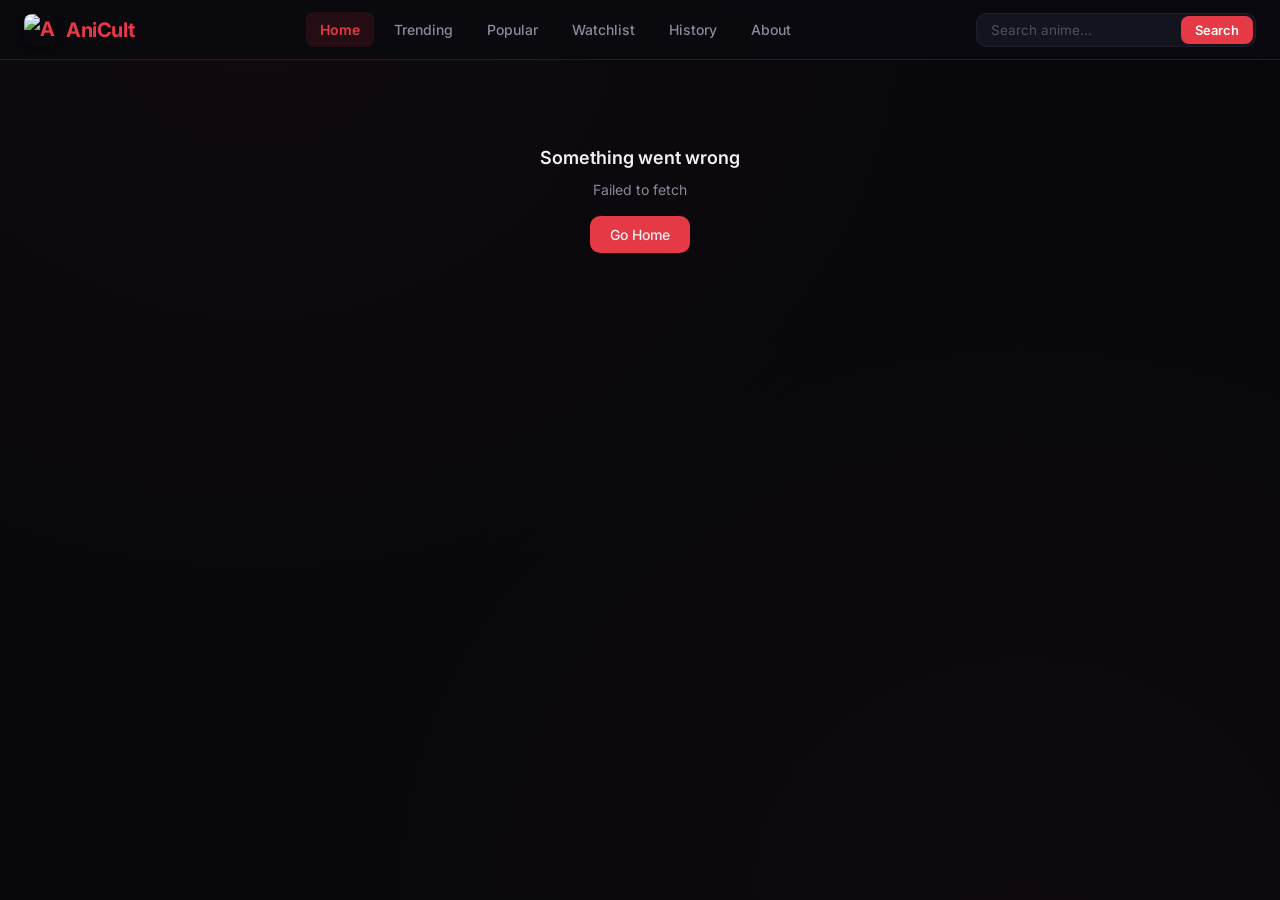
==== index.html @ 8a2ee9c6 "refactor: redesign navigation bar with improved layout, mobile responsiveness, and enhanced search U" ====
<!doctype html>
<html lang="en">
  <head>
    <meta charset="UTF-8" />
    <meta name="viewport" content="width=device-width, initial-scale=1.0" />

    <title>AniCult — Free Anime Streaming | Browse & Watch Online</title>
    <link rel="canonical" href="https://anicult.vercel.app/" />

    <meta
      name="description"
      content="Watch anime free in your browser. Browse trending anime from AniList, stream instantly via Megavid embed, and track your progress. No ads, no sign-up, no setup."
    />
    <meta
      name="keywords"
      content="anime, free anime streaming, watch anime online, anicult, anime website, anime tracker, anilist, stream anime free, no ads anime, anime episodes"
    />
    <meta name="robots" content="index, follow" />
    <meta name="author" content="AniCult" />
    <meta name="theme-color" content="#e63946" />

    <link rel="icon" type="image/png" href="/AniCult.png" />
    <link rel="apple-touch-icon" href="/AniCult.png" />

    <meta property="og:type" content="website" />
    <meta property="og:url" content="https://anicult.vercel.app/" />
    <meta property="og:title" content="AniCult | Free Anime Streaming" />
    <meta
      property="og:description"
      content="Browse and stream anime instantly with sub/dub support, autoplay, and watchlist tracking."
    />
    <meta property="og:site_name" content="AniCult" />
    <meta
      property="og:image"
      content="https://anicult.vercel.app/screenshot.png"
    />
    <meta property="og:image:width" content="1200" />
    <meta property="og:image:height" content="630" />
    <meta property="og:locale" content="en_US" />

    <meta name="twitter:card" content="summary_large_image" />
    <meta name="twitter:url" content="https://anicult.vercel.app/" />
    <meta name="twitter:title" content="AniCult | Free Anime Streaming" />
    <meta
      name="twitter:description"
      content="Watch anime free in your browser. Browse AniList, stream instantly, track progress. No ads, no sign-up."
    />
    <meta
      name="twitter:image"
      content="https://anicult.vercel.app/screenshot.png"
    />

    <link rel="preconnect" href="https://fonts.googleapis.com" />
    <link rel="preconnect" href="https://fonts.gstatic.com" crossorigin />
    <link
      href="https://fonts.googleapis.com/css2?family=Inter:wght@400;500;600;700&display=swap"
      rel="stylesheet"
    />
    <link rel="stylesheet" href="styles.css" />

    <script type="application/ld+json">
      {
        "@context": "https://schema.org",
        "@type": "WebSite",
        "name": "AniCult",
        "url": "https://anicult.vercel.app/",
        "description": "Watch anime free in your browser. Browse trending anime from AniList, stream instantly via embedded player.",
        "applicationCategory": "Entertainment",
        "operatingSystem": "All",
        "offers": {
          "@type": "Offer",
          "price": "0",
          "priceCurrency": "USD"
        }
      }
    </script>
  </head>
  <body>
    <nav class="nav">
      <div class="nav-container">
        <button
          class="nav-toggle"
          id="nav-toggle"
          aria-label="Toggle navigation"
          aria-expanded="false"
        >
          <span></span><span></span><span></span>
        </button>
        <a href="#/" class="nav-logo">
          <img src="/AniCult.png" alt="AniCult logo" class="nav-logo-img" />
          <span class="nav-logo-text">AniCult</span>
        </a>
        <div class="nav-links" id="nav-links">
          <a href="#/">Home</a>
          <a href="#/search?sort=TRENDING_DESC">Trending</a>
          <a href="#/search?sort=POPULARITY_DESC">Popular</a>
          <a href="#/watchlist">Watchlist</a>
          <a href="#/history">History</a>
          <a href="#/about">About</a>
        </div>
        <div class="nav-search-section">
          <button
            class="nav-search-toggle"
            id="nav-search-toggle"
            aria-label="Toggle search"
            aria-expanded="false"
          >
            <svg xmlns="http://www.w3.org/2000/svg" height="22px" viewBox="0 -960 960 960" width="22px" fill="currentColor">
              <path d="M784-120 532-372q-30 24-69 38t-83 14q-109 0-184.5-75.5T120-580q0-109 75.5-184.5T380-840q109 0 184.5 75.5T640-580q0 44-14 83t-38 69l252 252-56 56ZM380-400q75 0 127.5-52.5T560-580q0-75-52.5-127.5T380-760q-75 0-127.5 52.5T200-580q0 75 52.5 127.5T380-400Z"/>
            </svg>
          </button>
          <div class="nav-search-wrap" id="nav-search-wrap">
            <form class="nav-search" id="nav-search-form">
              <input
                type="text"
                placeholder="Search anime..."
                id="nav-search-input"
                autocomplete="off"
              />
              <button type="submit" id="nav-search-btn">Search</button>
            </form>
            <div class="search-suggestions" id="search-suggestions"></div>
          </div>
        </div>
      </div>
    </nav>

    <main class="main" id="app"></main>

    <script src="https://anixo.buzz/embed-sdk.js"></script>
    <script src="app.js"></script>
  </body>
</html>
---- styles.css ----
:root {
  --bg: #08080c;
  --bg-card: #12121a;
  --bg-hover: #1a1a26;
  --bg-input: #14141e;
  --text: #f0f0f5;
  --text-muted: #8a8a9a;
  --text-dim: #505060;
  --accent: #e63946;
  --accent-hover: #d32f3f;
  --border: #1e1e2a;
  --border-hover: #2a2a3a;
  --radius: 10px;
  --radius-lg: 16px;
  --font: "Inter", -apple-system, BlinkMacSystemFont, "Segoe UI", sans-serif;
  --max-width: 1280px;
  --nav-height: 60px;
  --shadow-lg: 0 8px 40px rgba(0, 0, 0, 0.5);
  --transition: 0.2s cubic-bezier(0.4, 0, 0.2, 1);
}

*,
*::before,
*::after {
  margin: 0;
  padding: 0;
  box-sizing: border-box;
}

html {
  font-size: 16px;
  -webkit-font-smoothing: antialiased;
  -moz-osx-font-smoothing: grayscale;
}

body {
  font-family: var(--font);
  background: var(--bg);
  color: var(--text);
  line-height: 1.5;
  min-height: 100vh;
  overflow-wrap: break-word;
  overflow-x: hidden;
  -webkit-font-smoothing: antialiased;
  -moz-osx-font-smoothing: grayscale;
  background-image:
    radial-gradient(
      ellipse at 20% 0%,
      rgba(230, 57, 70, 0.04) 0%,
      transparent 50%
    ),
    radial-gradient(
      ellipse at 80% 100%,
      rgba(230, 57, 70, 0.03) 0%,
      transparent 50%
    );
}

::selection {
  background: var(--accent);
  color: var(--text);
}

::-webkit-scrollbar {
  width: 6px;
  height: 6px;
}

::-webkit-scrollbar-track {
  background: transparent;
}

::-webkit-scrollbar-thumb {
  background: var(--border);
  border-radius: 3px;
}

::-webkit-scrollbar-thumb:hover {
  background: var(--text-dim);
}

a {
  color: inherit;
  text-decoration: none;
}

img {
  display: block;
  max-width: 100%;
}

button {
  font-family: inherit;
  cursor: pointer;
  border: none;
  background: none;
  color: inherit;
  font-size: inherit;
  -webkit-appearance: none;
  -moz-appearance: none;
  appearance: none;
  transition:
    background var(--transition),
    color var(--transition),
    border-color var(--transition),
    transform var(--transition),
    box-shadow var(--transition);
}

button:disabled {
  opacity: 0.5;
  cursor: not-allowed;
}

input,
select {
  font-family: inherit;
  font-size: inherit;
  color: inherit;
  background: var(--bg-input);
  border: 1px solid var(--border);
  border-radius: var(--radius);
  padding: 8px 12px;
  outline: none;
  -webkit-appearance: none;
  -moz-appearance: none;
  appearance: none;
  transition:
    border-color var(--transition),
    box-shadow var(--transition);
}

input::placeholder {
  color: var(--text-dim);
}

input:focus,
select:focus {
  border-color: var(--accent);
}

/* ==========================================================================
   NAVIGATION & HEADER
   ========================================================================== */

.nav {
  position: fixed;
  top: 0;
  left: 0;
  right: 0;
  height: var(--nav-height);
  background: rgba(10, 10, 15, 0.88);
  backdrop-filter: blur(20px);
  -webkit-backdrop-filter: blur(20px);
  border-bottom: 1px solid var(--border);
  z-index: 200;
}

.nav-container {
  max-width: var(--max-width);
  height: 100%;
  margin: 0 auto;
  padding: 0 24px;
  display: flex;
  align-items: center;
  justify-content: space-between;
  gap: 20px;
  position: relative;
}

/* Brand Logo */
.nav-logo {
  display: inline-flex;
  align-items: center;
  gap: 10px;
  text-decoration: none;
  font-size: 20px;
  font-weight: 700;
  letter-spacing: -0.4px;
  color: var(--accent);
  flex-shrink: 0;
  transition: opacity var(--transition), transform var(--transition);
}

.nav-logo:hover {
  opacity: 0.92;
  transform: translateY(-1px);
}

.nav-logo-img {
  width: 32px;
  height: 32px;
  border-radius: 8px;
  object-fit: cover;
  box-shadow: 0 2px 8px rgba(0, 0, 0, 0.3);
}

.nav-logo-text {
  font-weight: 700;
  color: var(--accent);
}

/* Desktop Navigation Links */
.nav-links {
  display: flex;
  align-items: center;
  gap: 6px;
}

.nav-links a {
  display: inline-flex;
  align-items: center;
  padding: 7px 14px;
  font-size: 14px;
  font-weight: 500;
  color: var(--text-muted);
  border-radius: 8px;
  text-decoration: none;
  transition:
    color var(--transition),
    background var(--transition),
    transform var(--transition);
}

.nav-links a:hover {
  color: var(--text);
  background: var(--bg-hover);
}

.nav-links a.active {
  color: var(--accent);
  background: rgba(230, 57, 70, 0.12);
  font-weight: 600;
}

/* Toggle Buttons (Hidden by default on desktop) */
.nav-toggle {
  display: none;
  flex-direction: column;
  justify-content: center;
  align-items: center;
  gap: 5px;
  width: 40px;
  height: 40px;
  padding: 8px;
  background: rgba(255, 255, 255, 0.04);
  border: 1px solid rgba(255, 255, 255, 0.08);
  cursor: pointer;
  border-radius: 10px;
  flex-shrink: 0;
  transition: background var(--transition), border-color var(--transition);
}

.nav-toggle:hover,
.nav-toggle.open {
  background: var(--bg-hover);
  border-color: rgba(255, 255, 255, 0.16);
}

.nav-toggle span {
  display: block;
  width: 18px;
  height: 2px;
  background: var(--text);
  border-radius: 2px;
  transition:
    transform 0.22s cubic-bezier(0.4, 0, 0.2, 1),
    opacity 0.18s ease;
}

.nav-toggle.open span:nth-child(1) {
  transform: translateY(7px) rotate(45deg);
}

.nav-toggle.open span:nth-child(2) {
  opacity: 0;
  transform: scaleX(0);
}

.nav-toggle.open span:nth-child(3) {
  transform: translateY(-7px) rotate(-45deg);
}

.nav-search-section {
  display: flex;
  align-items: center;
}

.nav-search-toggle {
  display: none;
  align-items: center;
  justify-content: center;
  width: 40px;
  height: 40px;
  padding: 8px;
  background: rgba(255, 255, 255, 0.04);
  border: 1px solid rgba(255, 255, 255, 0.08);
  cursor: pointer;
  border-radius: 10px;
  color: #e3e3e3;
  flex-shrink: 0;
  transition:
    background var(--transition),
    border-color var(--transition),
    color var(--transition);
}

.nav-search-toggle:hover,
.nav-search-toggle.open {
  background: var(--bg-hover);
  border-color: rgba(255, 255, 255, 0.16);
  color: var(--accent);
}

.nav-search-toggle svg {
  width: 22px;
  height: 22px;
  display: block;
  fill: currentColor;
}

/* Search Form (Desktop) */
.nav-search-wrap {
  position: relative;
  width: 280px;
  transition: width 0.25s ease;
}

.nav-search-wrap:focus-within {
  width: 320px;
}

.nav-search {
  display: flex;
  align-items: center;
  background: var(--bg-input);
  border: 1px solid var(--border);
  border-radius: var(--radius);
  padding: 2px;
  transition:
    border-color var(--transition),
    box-shadow var(--transition),
    background var(--transition);
}

.nav-search:focus-within {
  border-color: var(--accent);
  box-shadow: 0 0 0 3px rgba(230, 57, 70, 0.15);
}

.nav-search input {
  flex: 1;
  min-width: 0;
  border: none;
  background: transparent;
  padding: 6px 12px;
  font-size: 13.5px;
  color: var(--text);
  outline: none;
  box-shadow: none;
}

.nav-search input::placeholder {
  color: var(--text-dim);
}

.nav-search button {
  background: var(--accent);
  color: #fff;
  border: none;
  border-radius: calc(var(--radius) - 2px);
  padding: 6px 14px;
  font-size: 13px;
  font-weight: 600;
  cursor: pointer;
  flex-shrink: 0;
  transition: background var(--transition), transform var(--transition);
}

.nav-search button:hover {
  background: var(--accent-hover);
}

.nav-search button:active {
  transform: scale(0.97);
}

/* Search Suggestions */
.search-suggestions {
  display: none;
  position: absolute;
  top: calc(100% + 6px);
  right: 0;
  width: 340px;
  max-height: 420px;
  overflow-y: auto;
  background: rgba(16, 16, 24, 0.98);
  backdrop-filter: blur(20px);
  -webkit-backdrop-filter: blur(20px);
  border: 1px solid var(--border);
  border-radius: var(--radius-lg);
  z-index: 300;
  box-shadow: 0 16px 36px rgba(0, 0, 0, 0.55);
}

.search-suggestions.open {
  display: block;
}

.search-suggestion {
  display: flex;
  align-items: center;
  gap: 12px;
  padding: 9px 12px;
  cursor: pointer;
  transition: background var(--transition);
  text-decoration: none;
  color: var(--text);
  border-bottom: 1px solid rgba(255, 255, 255, 0.04);
}

.search-suggestion:last-child {
  border-bottom: none;
}

.search-suggestion:hover,
.search-suggestion.active {
  background: var(--bg-hover);
}

.search-suggestion img {
  width: 38px;
  height: 52px;
  object-fit: cover;
  border-radius: 5px;
  flex-shrink: 0;
  background: var(--bg-card);
}

.search-suggestion-info {
  overflow: hidden;
  flex: 1;
}

.search-suggestion-title {
  font-size: 13.5px;
  font-weight: 500;
  white-space: nowrap;
  overflow: hidden;
  text-overflow: ellipsis;
  color: var(--text);
}

.search-suggestion-meta {
  font-size: 11.5px;
  color: var(--text-muted);
  margin-top: 2px;
}

.search-suggestions-empty {
  padding: 16px;
  text-align: center;
  color: var(--text-muted);
  font-size: 13.5px;
}

/* Animations */
@keyframes navSlideDown {
  from {
    opacity: 0;
    transform: translateY(-8px);
  }
  to {
    opacity: 1;
    transform: translateY(0);
  }
}

/* ==========================================================================
   MOBILE & RESPONSIVE NAVBAR (max-width: 860px)
   ========================================================================== */

@media (max-width: 860px) {
  .nav-container {
    padding: 0 14px;
    display: flex;
    align-items: center;
    justify-content: space-between;
    position: relative;
  }

  /* Left: Hamburger */
  .nav-toggle {
    display: flex;
    order: 1;
  }

  /* Center: AniCult Brand */
  .nav-logo {
    order: 2;
    position: absolute;
    left: 50%;
    transform: translateX(-50%);
    margin: 0;
    gap: 8px;
  }

  .nav-logo-img {
    width: 28px;
    height: 28px;
  }

  .nav-logo-text {
    font-size: 18px;
  }

  /* Right: Search Toggle */
  .nav-search-section {
    order: 3;
  }

  .nav-search-toggle {
    display: flex;
  }

  /* Mobile Nav Links Dropdown */
  .nav-links {
    display: none;
    position: fixed;
    top: var(--nav-height);
    left: 0;
    right: 0;
    background: rgba(10, 10, 16, 0.98);
    backdrop-filter: blur(24px);
    -webkit-backdrop-filter: blur(24px);
    border-bottom: 1px solid var(--border);
    flex-direction: column;
    padding: 10px 14px 16px;
    gap: 4px;
    z-index: 190;
    box-shadow: 0 20px 40px rgba(0, 0, 0, 0.6);
  }

  .nav-links.open {
    display: flex;
    animation: navSlideDown 0.2s cubic-bezier(0.16, 1, 0.3, 1);
  }

  .nav-links a {
    padding: 12px 16px;
    font-size: 14.5px;
    width: 100%;
    border-radius: 8px;
    border-left: 3px solid transparent;
  }

  .nav-links a:hover {
    background: var(--bg-hover);
    color: var(--text);
  }

  .nav-links a.active {
    border-left-color: var(--accent);
    background: rgba(230, 57, 70, 0.12);
    color: var(--accent);
  }

  /* Mobile Search Bar Dropdown */
  .nav-search-wrap {
    display: none;
    position: fixed;
    top: var(--nav-height);
    left: 0;
    right: 0;
    width: 100% !important;
    margin: 0;
    padding: 12px 14px;
    background: rgba(10, 10, 16, 0.98);
    backdrop-filter: blur(24px);
    -webkit-backdrop-filter: blur(24px);
    border-bottom: 1px solid var(--border);
    box-shadow: 0 20px 40px rgba(0, 0, 0, 0.6);
    z-index: 185;
  }

  .nav-search-wrap.open {
    display: block;
    animation: navSlideDown 0.2s cubic-bezier(0.16, 1, 0.3, 1);
  }

  .nav-search {
    width: 100%;
    display: flex;
    background: rgba(255, 255, 255, 0.06);
    border: 1px solid rgba(255, 255, 255, 0.12);
    border-radius: var(--radius);
    padding: 3px;
  }

  .nav-search input {
    flex: 1;
    width: 100%;
    padding: 8px 12px;
    font-size: 14.5px;
  }

  .nav-search button {
    padding: 8px 16px;
    font-size: 14px;
  }

  /* Mobile Search Suggestions Dropdown */
  .search-suggestions {
    position: absolute;
    top: calc(100% + 2px);
    left: 14px;
    right: 14px;
    width: auto;
    max-height: calc(70vh - var(--nav-height));
    border-radius: var(--radius);
    box-shadow: 0 20px 40px rgba(0, 0, 0, 0.75);
  }
}

.main {
  max-width: var(--max-width);
  margin: 0 auto;
  padding: calc(var(--nav-height) + 24px) 24px 48px;
}

.section {
  margin-bottom: 40px;
  content-visibility: auto;
  contain-intrinsic-size: auto 520px;
}

.section-header {
  display: flex;
  align-items: center;
  justify-content: space-between;
  margin-bottom: 16px;
}

.section-title {
  font-size: 18px;
  font-weight: 600;
}

.section-link {
  font-size: 13px;
  color: var(--accent);
  font-weight: 500;
}

.section-link:hover {
  color: var(--accent-hover);
}

.grid {
  display: grid;
  grid-template-columns: repeat(auto-fill, minmax(160px, 1fr));
  gap: 16px;
}

.grid-wide {
  grid-template-columns: repeat(auto-fill, minmax(180px, 1fr));
}

.card {
  display: block;
  border-radius: var(--radius-lg);
  overflow: hidden;
  background: var(--bg-card);
  border: 1px solid var(--border);
  transition:
    transform var(--transition),
    border-color var(--transition),
    box-shadow var(--transition);
  text-decoration: none;
}

.card:hover {
  background: var(--bg-hover);
  border-color: var(--border-hover);
  transform: translateY(-4px);
  box-shadow: 0 12px 32px rgba(0, 0, 0, 0.4);
}

.card:active {
  transform: translateY(-2px);
}

.card-image {
  position: relative;
  aspect-ratio: 3 / 4;
  overflow: hidden;
  background: var(--bg-hover);
}

.card-image img {
  width: 100%;
  height: 100%;
  object-fit: cover;
  transition: transform 0.4s cubic-bezier(0.4, 0, 0.2, 1);
}

.card:hover .card-image img {
  transform: scale(1.08);
}

.card-score {
  position: absolute;
  top: 8px;
  left: 8px;
  background: rgba(8, 8, 12, 0.8);
  backdrop-filter: blur(8px);
  color: var(--accent);
  font-size: 12px;
  font-weight: 600;
  padding: 3px 8px;
  border-radius: 6px;
}

.card-format {
  position: absolute;
  top: 8px;
  right: 8px;
  background: var(--accent);
  color: var(--text);
  font-size: 10px;
  font-weight: 600;
  padding: 3px 8px;
  border-radius: 6px;
  text-transform: uppercase;
}

.card-ep {
  position: absolute;
  bottom: 8px;
  left: 8px;
  background: rgba(8, 8, 12, 0.8);
  backdrop-filter: blur(8px);
  color: var(--text-muted);
  font-size: 11px;
  font-weight: 500;
  padding: 3px 8px;
  border-radius: 6px;
}

.card-dub {
  position: absolute;
  bottom: 8px;
  right: 8px;
  background: var(--accent);
  color: var(--text);
  font-size: 10px;
  font-weight: 700;
  padding: 3px 6px;
  border-radius: 6px;
  letter-spacing: 0.5px;
}

.card-body {
  padding: 12px;
}

.card-title {
  font-size: 13px;
  font-weight: 500;
  line-height: 1.4;
  display: -webkit-box;
  -webkit-line-clamp: 2;
  -webkit-box-orient: vertical;
  overflow: hidden;
}

.episodes-title {
  font-size: 16px;
  font-weight: 600;
}

.episodes-grid {
  display: grid;
  grid-template-columns: repeat(auto-fill, minmax(64px, 1fr));
  gap: 6px;
}

.ep-btn {
  display: flex;
  align-items: center;
  justify-content: center;
  padding: 8px;
  font-size: 13px;
  font-weight: 500;
  border-radius: var(--radius);
  background: var(--bg-card);
  border: 1px solid var(--border);
  color: var(--text-muted);
  cursor: pointer;
  transition:
    background var(--transition),
    color var(--transition),
    border-color var(--transition),
    transform var(--transition);
}

.ep-btn:hover {
  background: var(--bg-hover);
  color: var(--text);
  border-color: var(--accent);
  transform: translateY(-1px);
}

.ep-btn:focus-visible {
  outline: 2px solid var(--accent);
  outline-offset: 2px;
}

.ep-btn-watched {
  color: var(--accent);
  border-color: var(--accent);
}

.ep-btn-current {
  background: var(--accent);
  color: var(--text);
  border-color: var(--accent);
}

.btn {
  display: inline-flex;
  align-items: center;
  justify-content: center;
  gap: 6px;
  padding: 8px 20px;
  font-size: 14px;
  font-weight: 500;
  border-radius: var(--radius);
  cursor: pointer;
  transition:
    background var(--transition),
    color var(--transition),
    border-color var(--transition),
    transform var(--transition);
  text-decoration: none;
}

.btn:focus-visible {
  outline: 2px solid var(--accent);
  outline-offset: 2px;
}

.btn-primary {
  background: var(--accent);
  color: var(--text);
}

.btn-primary:hover {
  background: var(--accent-hover);
  transform: translateY(-1px);
}

.btn-primary:active {
  transform: translateY(0);
}

.btn-outline {
  border: 1px solid var(--border);
  color: var(--text-muted);
  background: transparent;
}

.btn-outline:hover {
  border-color: var(--text-muted);
  color: var(--text);
  background: var(--bg-hover);
}

.btn-danger {
  background: transparent;
  border: 1px solid var(--accent);
  color: var(--accent);
}

.btn-danger:hover {
  background: var(--accent);
  color: var(--text);
}

.btn-sm {
  padding: 5px 12px;
  font-size: 12px;
  border-radius: 6px;
}

.player-container {
  max-width: 900px;
  margin: 0 auto;
}

.player-wrapper {
  position: relative;
  width: 100%;
  aspect-ratio: 16 / 9;
  background: #000;
  border-radius: var(--radius-lg);
  overflow: hidden;
  margin-bottom: 16px;
  border: 1px solid var(--border);
  box-shadow: var(--shadow-lg);
}

.player-wrapper iframe {
  width: 100%;
  height: 100%;
  border: none;
}

.watch-countdown {
  display: flex;
  align-items: center;
  justify-content: center;
  gap: 10px;
  flex-wrap: wrap;
  padding: 12px 18px;
  margin-bottom: 16px;
  background: rgba(96, 165, 250, 0.06);
  border: 1px solid rgba(96, 165, 250, 0.2);
  border-radius: var(--radius);
  text-align: center;
}

.watch-countdown-label {
  display: flex;
  align-items: center;
  gap: 6px;
  font-size: 13px;
  font-weight: 600;
  color: #60a5fa;
}

.watch-countdown-timer {
  font-size: 14px;
  font-weight: 700;
  color: var(--text);
  font-variant-numeric: tabular-nums;
}

.player-wrapper .loading {
  display: flex;
  flex-direction: column;
  align-items: center;
  justify-content: center;
  width: 100%;
  height: 100%;
}

.player-info {
  display: flex;
  align-items: center;
  justify-content: space-between;
  margin-bottom: 24px;
  gap: 16px;
}

.player-info > div:first-child {
  min-width: 0;
}

.player-title {
  display: block;
  font-size: 18px;
  font-weight: 600;
  line-height: 1.3;
  overflow-wrap: break-word;
  overflow-wrap: anywhere;
}

.player-episode {
  font-size: 14px;
  color: var(--text-muted);
}

.player-nav {
  display: flex;
  gap: 8px;
  flex-shrink: 0;
}

.player-source-list {
  display: flex;
  gap: 8px;
  flex-wrap: wrap;
  margin-bottom: 16px;
}

.player-source-btn {
  padding: 6px 14px;
  font-size: 13px;
  border-radius: var(--radius);
  background: var(--bg-card);
  border: 1px solid var(--border);
  color: var(--text-muted);
  transition:
    background var(--transition),
    color var(--transition),
    border-color var(--transition);
}

.player-source-btn:hover {
  border-color: var(--accent);
  color: var(--text);
}

.player-source-btn-active {
  border-color: var(--accent);
  color: var(--accent);
  background: rgba(230, 57, 70, 0.08);
}

.empty {
  text-align: center;
  padding: 60px 20px;
  color: var(--text-muted);
}

.empty-title {
  font-size: 18px;
  font-weight: 600;
  color: var(--text);
  margin-bottom: 8px;
}

.empty-text {
  font-size: 14px;
  margin-bottom: 16px;
}

.pagination {
  display: flex;
  justify-content: center;
  gap: 8px;
  margin-top: 24px;
}

.page-btn {
  padding: 6px 14px;
  font-size: 13px;
  border-radius: var(--radius);
  background: var(--bg-card);
  border: 1px solid var(--border);
  color: var(--text-muted);
  cursor: pointer;
  transition:
    background var(--transition),
    color var(--transition),
    border-color var(--transition);
}

.page-btn:hover {
  border-color: var(--accent);
  color: var(--text);
  background: var(--bg-hover);
}

.page-btn:focus-visible {
  outline: 2px solid var(--accent);
  outline-offset: 2px;
}

.page-btn-active {
  background: var(--accent);
  color: var(--text);
  border-color: var(--accent);
}

.filters {
  display: flex;
  gap: 12px;
  margin-bottom: 20px;
  flex-wrap: wrap;
  align-items: center;
}

.history-item {
  display: flex;
  align-items: center;
  gap: 12px;
  padding: 12px;
  background: var(--bg-card);
  border: 1px solid var(--border);
  border-radius: var(--radius-lg);
  margin-bottom: 8px;
  transition:
    background var(--transition),
    border-color var(--transition);
}

.history-item:hover {
  background: var(--bg-hover);
  border-color: var(--border-hover);
}

.history-thumb {
  width: 60px;
  aspect-ratio: 3 / 4;
  border-radius: 8px;
  overflow: hidden;
  flex-shrink: 0;
  background: var(--bg-hover);
}

.history-thumb img {
  width: 100%;
  height: 100%;
  object-fit: cover;
}

.history-info {
  flex: 1;
  min-width: 0;
}

.history-title {
  font-size: 14px;
  font-weight: 500;
  line-height: 1.4;
  overflow-wrap: break-word;
  overflow-wrap: anywhere;
}

.history-ep {
  font-size: 13px;
  color: var(--text-muted);
}

.history-time {
  font-size: 12px;
  color: var(--text-dim);
}

.history-actions {
  flex-shrink: 0;
}

.continue-card {
  display: flex;
  align-items: center;
  gap: 16px;
  padding: 16px;
  background: var(--bg-card);
  border: 1px solid var(--accent);
  border-radius: var(--radius);
  margin-bottom: 32px;
}

.about {
  max-width: 720px;
  margin: 0 auto;
}

.about-text {
  color: var(--text-muted);
  line-height: 1.7;
  margin-bottom: 8px;
}

.about-subtitle {
  font-size: 16px;
  font-weight: 600;
  margin-top: 28px;
  margin-bottom: 12px;
}

.about-list {
  list-style: none;
  display: flex;
  flex-direction: column;
  gap: 8px;
  color: var(--text-muted);
  font-size: 14px;
}

.about-list li {
  display: flex;
  align-items: center;
  gap: 10px;
}

.about-list li::before {
  content: "";
  width: 6px;
  height: 6px;
  border-radius: 50%;
  background: var(--accent);
  flex-shrink: 0;
}

.about-connect {
  display: grid;
  gap: 14px;
  margin-top: 24px;
}

.about-discord {
  background: var(--bg-card);
  border: 1px solid var(--border);
  border-radius: var(--radius-lg);
  overflow: hidden;
  position: relative;
  min-width: 0;
}

.about-discord-banner {
  width: 100%;
  height: 120px;
  object-fit: cover;
  display: block;
}

.about-discord-icon {
  position: absolute;
  top: 88px;
  left: 50%;
  transform: translateX(-50%);
  width: 64px;
  height: 64px;
  border-radius: 50%;
  border: 4px solid var(--bg-card);
  background: var(--bg-card);
}

.about-discord-body {
  padding: 44px 24px 24px;
  text-align: center;
}

.about-discord-name {
  font-size: 20px;
  font-weight: 700;
  margin-bottom: 2px;
}

.about-dev-header {
  text-align: center;
  margin-bottom: 12px;
}

.about-dev-badge {
  display: inline-flex;
  align-items: center;
  font-size: 12px;
  font-weight: 600;
  padding: 4px 14px;
  border-radius: 999px;
  background: rgba(230, 57, 70, 0.12);
  color: var(--accent);
  border: 1px solid rgba(230, 57, 70, 0.25);
  letter-spacing: 0.3px;
}

.about-discord-meta {
  display: flex;
  align-items: center;
  justify-content: center;
  gap: 8px;
  font-size: 13px;
  color: var(--text-muted);
  margin-bottom: 12px;
}

.about-sep {
  opacity: 0.5;
}

.about-online {
  display: inline-flex;
  align-items: center;
  gap: 6px;
}

.presence-dot {
  width: 8px;
  height: 8px;
  border-radius: 50%;
  background: #4ade80;
  flex-shrink: 0;
}

.about-discord-desc {
  font-size: 14px;
  color: var(--text-muted);
  line-height: 1.7;
  margin-bottom: 16px;
}

.about-discord .btn {
  display: flex;
  width: fit-content;
  margin: 0 auto;
  align-items: center;
  gap: 8px;
  padding: 6px 14px;
  font-size: 13px;
}

.about-discord .btn:hover,
.about-discord .btn:active {
  background: var(--accent);
  box-shadow: none;
  transform: none;
}

.about-card-col {
  display: flex;
  flex-direction: column;
  gap: 12px;
  min-width: 0;
}

.about-row {
  flex: 1;
  min-height: 104px;
  display: flex;
  flex-direction: column;
  align-items: center;
  justify-content: center;
  gap: 6px;
  padding: 14px;
  background: var(--bg-card);
  border: 1px solid var(--border);
  border-radius: var(--radius);
  color: var(--text);
  text-decoration: none;
  text-align: center;
  min-width: 0;
}

.about-row svg,
.about-row img {
  flex-shrink: 0;
}

.about-row img {
  width: 28px;
  height: 28px;
  border-radius: 6px;
  object-fit: cover;
}

.about-social-logo {
  filter: brightness(0) invert(1);
}

.about-card-text {
  min-width: 0;
}

.about-link-title {
  display: block;
  font-size: 14px;
  font-weight: 600;
  color: var(--text);
}

.about-link-text {
  display: block;
  font-size: 12px;
  color: var(--text-muted);
  margin-top: 2px;
}

.about-more {
  display: flex;
  flex-direction: column;
  align-items: center;
  gap: 12px;
  margin-top: 28px;
  text-align: center;
  grid-column: 1 / -1;
}

.about-platform {
  display: flex;
  flex-direction: column;
  align-items: center;
  gap: 14px;
  width: 50%;
  min-width: 280px;
  padding: 32px 28px;
  background: var(--bg-card);
  border: 1px solid var(--border);
  border-radius: var(--radius-lg);
  color: var(--text);
  text-decoration: none;
  text-align: center;
}

.about-platform-logo {
  width: 60px;
  height: 60px;
  border-radius: 14px;
  object-fit: cover;
  flex-shrink: 0;
}

.about-platform-body {
  display: flex;
  flex-direction: column;
  align-items: center;
  gap: 8px;
  min-width: 0;
}

.about-platform-desc {
  font-size: 13px;
  color: var(--text-muted);
  line-height: 1.7;
  max-width: 340px;
}

.about-platform-cta {
  font-size: 13px;
  font-weight: 500;
  margin-top: 6px;
}

.about-platform-cta:hover,
.about-platform-cta:active {
  background: var(--accent);
  box-shadow: none;
  transform: none;
}

.continue-label {
  font-size: 12px;
  text-transform: uppercase;
  letter-spacing: 0.5px;
  color: var(--accent);
  margin-bottom: 4px;
}

.scroll-row {
  display: flex;
  gap: 16px;
  overflow-x: auto;
  padding-bottom: 8px;
  scrollbar-width: thin;
  scrollbar-color: var(--border) transparent;
}

.scroll-row::-webkit-scrollbar {
  height: 4px;
}

.scroll-row::-webkit-scrollbar-track {
  background: transparent;
}

.scroll-row::-webkit-scrollbar-thumb {
  background: var(--border);
  border-radius: 2px;
}

.scroll-row .card {
  min-width: 160px;
  max-width: 160px;
  flex-shrink: 0;
}

.embed-error {
  padding: 10px 14px;
  background: rgba(230, 57, 70, 0.08);
  border: 1px solid rgba(230, 57, 70, 0.2);
  border-radius: var(--radius);
  color: var(--accent);
  font-size: 13px;
  margin-bottom: 12px;
}

.next-ep-banner {
  display: flex;
  align-items: center;
  justify-content: space-between;
  gap: 16px;
  flex-wrap: wrap;
  padding: 14px 18px;
  background: rgba(96, 165, 250, 0.06);
  border: 1px solid rgba(96, 165, 250, 0.2);
  border-radius: var(--radius);
  margin-bottom: 14px;
}

.next-ep-info {
  flex: 1;
  min-width: 0;
}

.next-ep-label {
  display: flex;
  align-items: center;
  gap: 5px;
  font-size: 11px;
  text-transform: uppercase;
  letter-spacing: 0.6px;
  color: #60a5fa;
  font-weight: 600;
  margin-bottom: 2px;
}

.next-ep-title {
  font-size: 14px;
  color: var(--text);
}

.next-ep-title strong {
  color: #60a5fa;
}

.next-ep-date {
  font-size: 13px;
  color: var(--text-muted);
  white-space: nowrap;
  flex-shrink: 0;
}

.player-unavailable {
  display: flex;
  flex-direction: column;
  align-items: center;
  justify-content: center;
  text-align: center;
  width: 100%;
  height: 100%;
  padding: 32px 24px;
  background: var(--bg);
}

.unavailable-icon {
  color: var(--text-dim);
  margin-bottom: 16px;
  opacity: 0.8;
}

.unavailable-title {
  font-size: 18px;
  font-weight: 600;
  margin-bottom: 8px;
}

.unavailable-countdown {
  font-size: 22px;
  font-weight: 700;
  color: #60a5fa;
  margin-bottom: 8px;
  font-variant-numeric: tabular-nums;
}

.unavailable-text {
  font-size: 13px;
  color: var(--text-muted);
  max-width: 420px;
  line-height: 1.6;
}

.player-lang-toggle {
  display: flex;
  gap: 4px;
  margin-bottom: 12px;
  background: var(--bg-card);
  border: 1px solid var(--border);
  border-radius: var(--radius);
  padding: 3px;
  width: fit-content;
}

.lang-btn {
  padding: 6px 16px;
  font-size: 13px;
  font-weight: 500;
  border-radius: 4px;
  background: transparent;
  color: var(--text-muted);
  border: none;
  cursor: pointer;
  transition:
    background 0.15s ease,
    color 0.15s ease;
}

.lang-btn:hover {
  color: var(--text);
}

.lang-btn-active {
  background: var(--accent);
  color: var(--text);
}

.player-provider-toggle {
  display: flex;
  gap: 4px;
  margin-bottom: 12px;
  background: var(--bg-card);
  border: 1px solid var(--border);
  border-radius: var(--radius);
  padding: 3px;
  width: fit-content;
}

.provider-btn {
  padding: 6px 16px;
  font-size: 13px;
  font-weight: 500;
  border-radius: 4px;
  background: transparent;
  color: var(--text-muted);
  border: none;
  cursor: pointer;
  transition:
    background 0.15s ease,
    color 0.15s ease;
}

.provider-btn:hover {
  color: var(--text);
}

.provider-btn-active {
  background: var(--accent);
  color: var(--text);
}

.player-url-input {
  display: flex;
  gap: 8px;
  margin-top: 16px;
}

.player-url-input input {
  flex: 1;
  font-size: 13px;
}

.loading-spinner {
  width: 32px;
  height: 32px;
  border: 3px solid var(--border);
  border-top-color: var(--accent);
  border-radius: 50%;
  animation: spin 0.8s linear infinite;
  margin: 0 auto 12px;
}

@keyframes spin {
  to {
    transform: rotate(360deg);
  }
}

.watchlist-progress {
  font-size: 11px;
  color: var(--text-dim);
  margin-top: 4px;
}

.wl-remove-btn {
  position: absolute;
  top: 8px;
  right: 8px;
  background: rgba(8, 8, 12, 0.8);
  backdrop-filter: blur(8px);
  color: var(--accent);
  border: 1px solid rgba(230, 57, 70, 0.3);
  border-radius: 6px;
  font-size: 10px;
  padding: 3px 8px;
  z-index: 2;
  transition:
    background var(--transition),
    color var(--transition),
    border-color var(--transition);
}

.wl-remove-btn:hover {
  background: var(--accent);
  color: var(--text);
  border-color: var(--accent);
}

.loading {
  text-align: center;
  padding: 40px;
  color: var(--text-muted);
  font-size: 14px;
}

.detail-hero {
  position: relative;
  width: calc(100% + 48px);
  margin-left: -24px;
  margin-top: calc((var(--nav-height) + 24px) * -1);
  padding-top: var(--nav-height);
  min-height: 420px;
  overflow: hidden;
  margin-bottom: 32px;
  display: flex;
  align-items: flex-end;
  content-visibility: auto;
  contain-intrinsic-size: auto 420px;
}

.detail-hero-bg {
  position: absolute;
  inset: 0;
  background-size: cover;
  background-position: center 30%;
  opacity: 0.25;
}

.detail-hero-overlay {
  position: absolute;
  inset: 0;
  background: linear-gradient(
    180deg,
    rgba(10, 10, 10, 0.3) 0%,
    rgba(10, 10, 10, 0.9) 70%,
    var(--bg) 100%
  );
}

.detail-hero-content {
  position: relative;
  padding: 32px 24px;
  display: flex;
  gap: 24px;
  align-items: flex-end;
  width: 100%;
  max-width: var(--max-width);
  margin: 0 auto;
}

.detail-hero-cover {
  width: 160px;
  border-radius: var(--radius-lg);
  overflow: hidden;
  flex-shrink: 0;
  border: 2px solid rgba(255, 255, 255, 0.1);
  box-shadow: 0 8px 32px rgba(0, 0, 0, 0.6);
}

.detail-hero-cover img {
  width: 100%;
  aspect-ratio: 3 / 4;
  object-fit: cover;
  display: block;
}

.detail-hero-info {
  flex: 1;
  min-width: 0;
  padding-bottom: 8px;
}

.detail-hero-title {
  font-size: 28px;
  font-weight: 700;
  line-height: 1.2;
  margin-bottom: 4px;
}

.detail-hero-alt-title {
  font-size: 15px;
  color: var(--text-muted);
  margin-bottom: 12px;
}

.detail-hero-tags {
  display: flex;
  flex-wrap: wrap;
  gap: 6px;
  margin-bottom: 14px;
}

.detail-hero-tags span {
  font-size: 11px;
  padding: 3px 9px;
  border-radius: 6px;
  background: rgba(255, 255, 255, 0.05);
  border: 1px solid rgba(255, 255, 255, 0.08);
  color: var(--text-muted);
}

.detail-hero-tags .tag-accent {
  color: var(--accent);
  border-color: rgba(230, 57, 70, 0.3);
  background: rgba(230, 57, 70, 0.08);
}

.detail-hero-desc {
  font-size: 13px;
  color: var(--text-muted);
  line-height: 1.6;
  display: -webkit-box;
  -webkit-line-clamp: 2;
  -webkit-box-orient: vertical;
  overflow: hidden;
  max-width: 640px;
  margin-bottom: 16px;
}

.detail-hero-actions {
  display: flex;
  gap: 10px;
  flex-wrap: wrap;
}

.detail-body {
  padding-bottom: 40px;
}

.detail-stats {
  display: flex;
  flex-wrap: wrap;
  gap: 0;
  margin-bottom: 32px;
  background: var(--bg-card);
  border: 1px solid var(--border);
  border-radius: var(--radius-lg);
  overflow: hidden;
}

.detail-stat {
  flex: 1;
  min-width: 100px;
  padding: 14px 18px;
  text-align: center;
  border-right: 1px solid var(--border);
}

.detail-stat:last-child {
  border-right: none;
}

.detail-stat-label {
  font-size: 10px;
  text-transform: uppercase;
  letter-spacing: 0.8px;
  color: var(--text-dim);
  margin-bottom: 4px;
  font-weight: 600;
}

.detail-stat-value {
  font-size: 15px;
  font-weight: 600;
  color: var(--text);
}

.detail-stat-value.accent {
  color: var(--accent);
}

.detail-stat-value.green {
  color: #4ade80;
}

.detail-stat-value.blue {
  color: #60a5fa;
}

.detail-section {
  margin-bottom: 32px;
  content-visibility: auto;
  contain-intrinsic-size: auto 360px;
}

.episodes-section {
  margin-top: 24px;
  content-visibility: auto;
  contain-intrinsic-size: auto 480px;
}

.detail-section-title {
  font-size: 17px;
  font-weight: 600;
  margin-bottom: 14px;
  display: flex;
  align-items: center;
  gap: 8px;
}

.detail-synopsis {
  font-size: 14px;
  color: var(--text-muted);
  line-height: 1.8;
}

.detail-synopsis.expandable {
  display: -webkit-box;
  -webkit-line-clamp: 4;
  -webkit-box-orient: vertical;
  overflow: hidden;
  cursor: pointer;
}

.detail-synopsis.expanded {
  display: block;
  -webkit-line-clamp: unset;
}

.ep-progress {
  display: flex;
  align-items: center;
  gap: 12px;
  margin-bottom: 14px;
  font-size: 13px;
  color: var(--text-muted);
}

.ep-progress-bar {
  flex: 1;
  height: 4px;
  background: var(--bg-hover);
  border-radius: 2px;
  overflow: hidden;
}

.ep-progress-fill {
  height: 100%;
  background: linear-gradient(90deg, var(--accent), var(--accent-hover));
  border-radius: 2px;
  transition: width 0.5s ease;
}

.ep-progress-text {
  font-weight: 500;
}

.ep-btn-aired {
  color: var(--text-muted);
  border-color: var(--border);
}

.ep-btn-aired:hover {
  border-color: var(--accent);
  color: var(--text);
}

.ep-btn-upcoming {
  color: var(--text-dim);
  border-color: transparent;
  background: var(--bg);
  cursor: default;
  opacity: 0.5;
}

.ep-btn-upcoming:hover {
  border-color: transparent;
  color: var(--text-dim);
  transform: none;
  box-shadow: none;
}

.ep-btn-today {
  border-color: #4ade80;
  color: #4ade80;
  background: rgba(74, 222, 128, 0.06);
  animation: pulse-border 2s ease-in-out infinite;
}

@keyframes pulse-border {
  0%,
  100% {
    border-color: #4ade80;
  }
  50% {
    border-color: rgba(74, 222, 128, 0.3);
  }
}

.ep-air-date {
  font-size: 10px;
  color: var(--text-dim);
  text-align: center;
  margin-top: 2px;
  line-height: 1.2;
}

.ep-air-date.upcoming-date {
  color: #60a5fa;
}

.ep-air-date.today-date {
  color: #4ade80;
}

.status-badge {
  display: inline-flex;
  align-items: center;
  gap: 4px;
  font-size: 10px;
  font-weight: 600;
  text-transform: uppercase;
  letter-spacing: 0.5px;
  padding: 3px 8px;
  border-radius: 6px;
}

.status-badge.finished {
  color: #4ade80;
  background: rgba(74, 222, 128, 0.08);
  border: 1px solid rgba(74, 222, 128, 0.15);
}

.status-badge.airing {
  color: #60a5fa;
  background: rgba(96, 165, 250, 0.08);
  border: 1px solid rgba(96, 165, 250, 0.15);
}

.status-badge.upcoming {
  color: #facc15;
  background: rgba(250, 204, 21, 0.08);
  border: 1px solid rgba(250, 204, 21, 0.15);
}

.status-badge.dim {
  color: var(--text-dim);
  background: transparent;
  border: 1px solid var(--border);
}

.related-section .scroll-row .card {
  min-width: 150px;
  max-width: 150px;
}

.related-badge {
  position: absolute;
  top: 8px;
  right: 8px;
  font-size: 9px;
  font-weight: 600;
  padding: 2px 6px;
  border-radius: 6px;
  background: rgba(8, 8, 12, 0.75);
  backdrop-filter: blur(8px);
  color: var(--text-muted);
  border: 1px solid rgba(255, 255, 255, 0.08);
  text-transform: uppercase;
}

.hero-slideshow {
  position: relative;
  width: calc(100% + 48px);
  margin-left: -24px;
  margin-top: calc((var(--nav-height) + 24px) * -1);
  padding-top: var(--nav-height);
  height: 460px;
  overflow: hidden;
  margin-bottom: 40px;
  touch-action: pan-y;
  content-visibility: auto;
  contain-intrinsic-size: auto 460px;
}

.hero-slide {
  position: absolute;
  inset: 0;
  display: flex;
  align-items: flex-end;
  opacity: 0;
  visibility: hidden;
  transition:
    opacity 0.6s ease,
    visibility 0.6s ease;
}

.hero-slide.active {
  opacity: 1;
  visibility: visible;
}

.hero-slide-bg {
  position: absolute;
  inset: 0;
  background-size: cover;
  background-position: center 25%;
  opacity: 0.85;
  transition: transform 7s ease;
}

.hero-slide.active .hero-slide-bg {
  transform: scale(1.06);
}

.hero-slide-overlay {
  position: absolute;
  inset: 0;
  background: linear-gradient(
    180deg,
    rgba(10, 10, 10, 0.35) 0%,
    rgba(10, 10, 10, 0.88) 65%,
    var(--bg) 100%
  );
}

.hero-slide-content {
  position: relative;
  z-index: 2;
  width: 100%;
  max-width: var(--max-width);
  margin: 0 auto;
  padding: 32px 24px;
  display: flex;
  align-items: flex-end;
  gap: 20px;
}

.hero-rank {
  font-size: 150px;
  font-weight: 800;
  line-height: 0.75;
  font-style: italic;
  letter-spacing: -6px;
  color: var(--accent);
  opacity: 0.9;
  flex-shrink: 0;
  text-shadow: 0 2px 10px rgba(0, 0, 0, 0.7);
  margin-bottom: -10px;
}

.hero-slide-main {
  display: flex;
  align-items: flex-end;
  gap: 20px;
  flex: 1;
  min-width: 0;
}

.hero-slide-cover {
  width: 130px;
  border-radius: var(--radius);
  overflow: hidden;
  flex-shrink: 0;
  border: 2px solid var(--border);
  box-shadow: 0 8px 32px rgba(0, 0, 0, 0.5);
}

.hero-slide-cover img {
  width: 100%;
  aspect-ratio: 3 / 4;
  object-fit: cover;
  display: block;
}

.hero-slide-info {
  flex: 1;
  min-width: 0;
  padding-bottom: 6px;
}

.hero-slide-badge {
  display: inline-flex;
  align-items: center;
  gap: 6px;
  font-size: 10px;
  font-weight: 700;
  text-transform: uppercase;
  letter-spacing: 1px;
  color: #4ade80;
  margin-bottom: 8px;
}

.hero-slide-badge::before {
  content: "";
  width: 8px;
  height: 8px;
  border-radius: 50%;
  background: #4ade80;
  animation: dot-pulse 2s ease-in-out infinite;
}

@keyframes dot-pulse {
  0%,
  100% {
    opacity: 1;
  }
  50% {
    opacity: 0.3;
  }
}

.hero-slide-title {
  font-size: 28px;
  font-weight: 700;
  line-height: 1.2;
  margin-bottom: 10px;
}

.hero-slide-tags {
  display: flex;
  flex-wrap: wrap;
  gap: 6px;
  margin-bottom: 10px;
}

.hero-slide-tags span {
  font-size: 11px;
  padding: 3px 9px;
  border-radius: 6px;
  background: rgba(255, 255, 255, 0.05);
  border: 1px solid rgba(255, 255, 255, 0.08);
  color: var(--text-muted);
  white-space: nowrap;
}

.hero-slide-tags .tag-accent {
  color: var(--accent);
  border-color: rgba(230, 57, 70, 0.3);
  background: rgba(230, 57, 70, 0.08);
}

.hero-slide-desc {
  font-size: 13px;
  color: var(--text-muted);
  line-height: 1.6;
  display: -webkit-box;
  -webkit-line-clamp: 2;
  -webkit-box-orient: vertical;
  overflow: hidden;
  max-width: 620px;
  margin-bottom: 10px;
}

.hero-slide-meta {
  font-size: 12px;
  color: var(--text-dim);
  margin-bottom: 14px;
}

.hero-slide-actions {
  display: flex;
  gap: 10px;
  flex-wrap: wrap;
}

.hero-arrow {
  position: absolute;
  top: 50%;
  transform: translateY(-50%);
  z-index: 20;
  width: 42px;
  height: 42px;
  border-radius: 50%;
  background: rgba(8, 8, 12, 0.6);
  backdrop-filter: blur(8px);
  border: 1px solid rgba(255, 255, 255, 0.1);
  color: var(--text);
  display: flex;
  align-items: center;
  justify-content: center;
  cursor: pointer;
  opacity: 0;
  transition:
    opacity var(--transition),
    border-color var(--transition),
    color var(--transition),
    transform var(--transition);
}

.hero-slideshow:hover .hero-arrow {
  opacity: 1;
}

.hero-arrow:hover {
  border-color: var(--accent);
  color: var(--accent);
  transform: translateY(-50%) scale(1.08);
}

.hero-arrow.prev {
  left: 16px;
}

.hero-arrow.next {
  right: 16px;
}

.hero-dots {
  position: absolute;
  bottom: 22px;
  left: 50%;
  transform: translateX(-50%);
  display: flex;
  gap: 8px;
  z-index: 20;
}

.hero-dot {
  width: 8px;
  height: 8px;
  border-radius: 50%;
  background: rgba(255, 255, 255, 0.35);
  border: none;
  cursor: pointer;
  padding: 0;
  transition: background var(--transition);
}

.hero-dot:hover {
  background: rgba(255, 255, 255, 0.4);
}

.hero-dot.active {
  background: var(--accent);
  width: 22px;
  border-radius: 4px;
}

@media (max-width: 768px) {
  .hero-slideshow {
    width: calc(100% + 24px);
    margin-left: -12px;
    margin-top: 0;
    padding-top: 0;
    height: 420px;
  }

  .hero-slide {
    align-items: flex-start;
  }

  .hero-slide-content {
    height: 100%;
    padding: 24px 16px;
    flex-direction: column;
    align-items: flex-start;
    justify-content: center;
    gap: 10px;
  }

  .hero-rank {
    position: absolute;
    top: 24px;
    left: 16px;
    z-index: 3;
    font-size: 24px;
    font-weight: 800;
    line-height: 1;
    font-style: normal;
    letter-spacing: 0;
    margin: 0;
    opacity: 1;
    color: #fff;
    background: var(--accent);
    padding: 5px 10px;
    border-radius: 8px;
    box-shadow: 0 4px 14px rgba(0, 0, 0, 0.5);
    text-shadow: none;
  }

  .hero-slide-overlay {
    background: linear-gradient(
      180deg,
      rgba(10, 10, 10, 0.42) 0%,
      rgba(10, 10, 10, 0.6) 60%,
      var(--bg) 100%
    );
  }

  .hero-slide-main {
    width: 100%;
    gap: 16px;
    align-items: center;
  }

  .hero-slide-cover {
    width: 92px;
  }

  .hero-slide-info {
    min-width: 0;
  }

  .hero-slide-badge {
    height: 15px;
    overflow: hidden;
  }

  .hero-slide-title {
    display: -webkit-box;
    -webkit-line-clamp: 2;
    -webkit-box-orient: vertical;
    overflow: hidden;
    min-height: 44px;
    font-size: 18px;
    margin-bottom: 8px;
  }

  .hero-slide-tags {
    flex-wrap: wrap;
    overflow: hidden;
    min-height: 22px;
    max-height: 66px;
    max-width: 100%;
    min-width: 0;
    margin-bottom: 8px;
  }

  .hero-slide-desc {
    height: 39px;
    font-size: 12px;
    margin-bottom: 8px;
  }

  .hero-slide-meta {
    font-size: 11px;
    margin-bottom: 10px;
    overflow-wrap: break-word;
    overflow-wrap: anywhere;
  }

  .hero-slide-actions {
    gap: 8px;
  }

  .hero-arrow {
    display: none;
  }

  .hero-dots {
    bottom: 12px;
  }

  .detail-hero {
    width: calc(100% + 24px);
    margin-left: -12px;
    min-height: 360px;
  }

  .detail-hero-content {
    padding: 24px 12px;
    flex-direction: column;
    align-items: flex-start;
  }

  .detail-hero-cover {
    width: 100px;
    border-radius: var(--radius);
  }

  .detail-hero-title {
    font-size: 22px;
  }

  .detail-stats {
    display: grid;
    grid-template-columns: repeat(2, minmax(0, 1fr));
  }

  .detail-stat {
    min-width: 0;
    padding: 12px 10px;
    border-right: none;
    border-bottom: 1px solid var(--border);
  }

  .detail-stat:nth-child(odd) {
    border-right: 1px solid var(--border);
  }

  .detail-stat:last-child {
    border-bottom: none;
  }

  .detail-stat-label {
    font-size: 9px;
  }

  .detail-stat-value {
    font-size: 13px;
  }
}

@media (max-width: 768px) {
  .nav {
    padding: 0 12px;
  }

  .main {
    padding: calc(var(--nav-height) + 16px) 12px 32px;
  }

  .grid {
    grid-template-columns: repeat(auto-fill, minmax(120px, 1fr));
    gap: 10px;
  }

  .player-info {
    flex-direction: column;
    align-items: flex-start;
  }

  .continue-card {
    flex-direction: column;
    align-items: flex-start;
  }

  .lang-btn {
    padding: 5px 12px;
    font-size: 12px;
  }

  .provider-btn {
    padding: 5px 12px;
    font-size: 12px;
  }
}

@media (min-width: 769px) {
  .about-connect {
    grid-template-columns: 1fr 1fr;
    align-items: stretch;
  }
}

@media (max-width: 480px) {
  .grid {
    grid-template-columns: repeat(3, 1fr);
    gap: 8px;
  }

  .card-body {
    padding: 6px;
  }

  .card-title {
    font-size: 12px;
  }

  .btn {
    padding: 6px 14px;
    font-size: 13px;
  }

  .btn-sm {
    padding: 4px 10px;
    font-size: 11px;
  }
}

@media (hover: none) {
  .nav,
  .nav-links {
    -webkit-backdrop-filter: none;
    backdrop-filter: none;
  }

  .nav {
    background: rgba(8, 8, 12, 0.97);
  }

  .nav-links {
    background: rgba(18, 18, 26, 0.98);
  }

  .card-score,
  .card-ep,
  .related-badge,
  .wl-remove-btn,
  .hero-arrow {
    -webkit-backdrop-filter: none;
    backdrop-filter: none;
    background: rgba(8, 8, 12, 0.92);
  }

  .card:hover,
  .card:active {
    transform: none;
    box-shadow: none;
    background: var(--bg-card);
    border-color: var(--border);
  }

  .card:hover .card-image img {
    transform: none;
  }

  .btn:hover,
  .btn-primary:hover,
  .btn-outline:hover {
    transform: none;
  }

  .btn-outline:hover {
    border-color: var(--border);
    color: var(--text-muted);
    background: transparent;
  }

  .btn-danger:hover {
    transform: none;
    background: transparent;
    color: var(--accent);
  }

  .ep-btn:hover {
    transform: none;
  }

  .ep-btn-aired:hover {
    border-color: var(--border);
    color: var(--text-muted);
  }

  .hero-slide-bg {
    transition: none;
  }

  .hero-slide.active .hero-slide-bg {
    transform: none;
  }

  .history-item:hover {
    background: var(--bg-card);
    border-color: var(--border);
  }

  .nav-links a:hover {
    background: transparent;
    color: var(--text-muted);
  }

  .page-btn:hover {
    background: var(--bg-card);
    color: var(--text-muted);
    border-color: var(--border);
  }

  .player-source-btn:hover {
    border-color: var(--border);
    color: var(--text-muted);
  }

  .lang-btn:hover {
    color: var(--text-muted);
  }

  .provider-btn:hover {
    color: var(--text-muted);
  }
}

@media (prefers-reduced-motion: reduce) {
  .hero-slide,
  .hero-slide-bg,
  .hero-slide-badge::before,
  .ep-btn-today,
  .card,
  .btn,
  .ep-btn,
  .hero-arrow,
  .hero-dot {
    animation: none !important;
    transition: none !important;
  }

  .hero-slide.active .hero-slide-bg {
    transform: none;
  }
}

.notice-overlay {
  position: fixed;
  inset: 0;
  z-index: 300;
  background: rgba(8, 8, 12, 0.75);
  display: flex;
  align-items: center;
  justify-content: center;
  padding: 20px;
}

.notice-card {
  width: 100%;
  max-width: 460px;
  max-height: calc(100vh - 40px);
  overflow-y: auto;
  background: var(--bg-card);
  border: 1px solid var(--border);
  border-radius: var(--radius-lg);
  padding: 24px;
  box-shadow: var(--shadow-lg);
}

.notice-title {
  font-size: 18px;
  font-weight: 700;
  margin-bottom: 14px;
}

.notice-list {
  list-style: none;
  display: flex;
  flex-direction: column;
  gap: 10px;
}

.notice-list li {
  position: relative;
  padding-left: 18px;
  font-size: 14px;
  line-height: 1.6;
  color: var(--text-muted);
}

.notice-list li::before {
  content: "";
  position: absolute;
  left: 2px;
  top: 8px;
  width: 6px;
  height: 6px;
  border-radius: 50%;
  background: var(--accent);
}

.notice-actions {
  display: flex;
  justify-content: flex-end;
  margin-top: 20px;
}
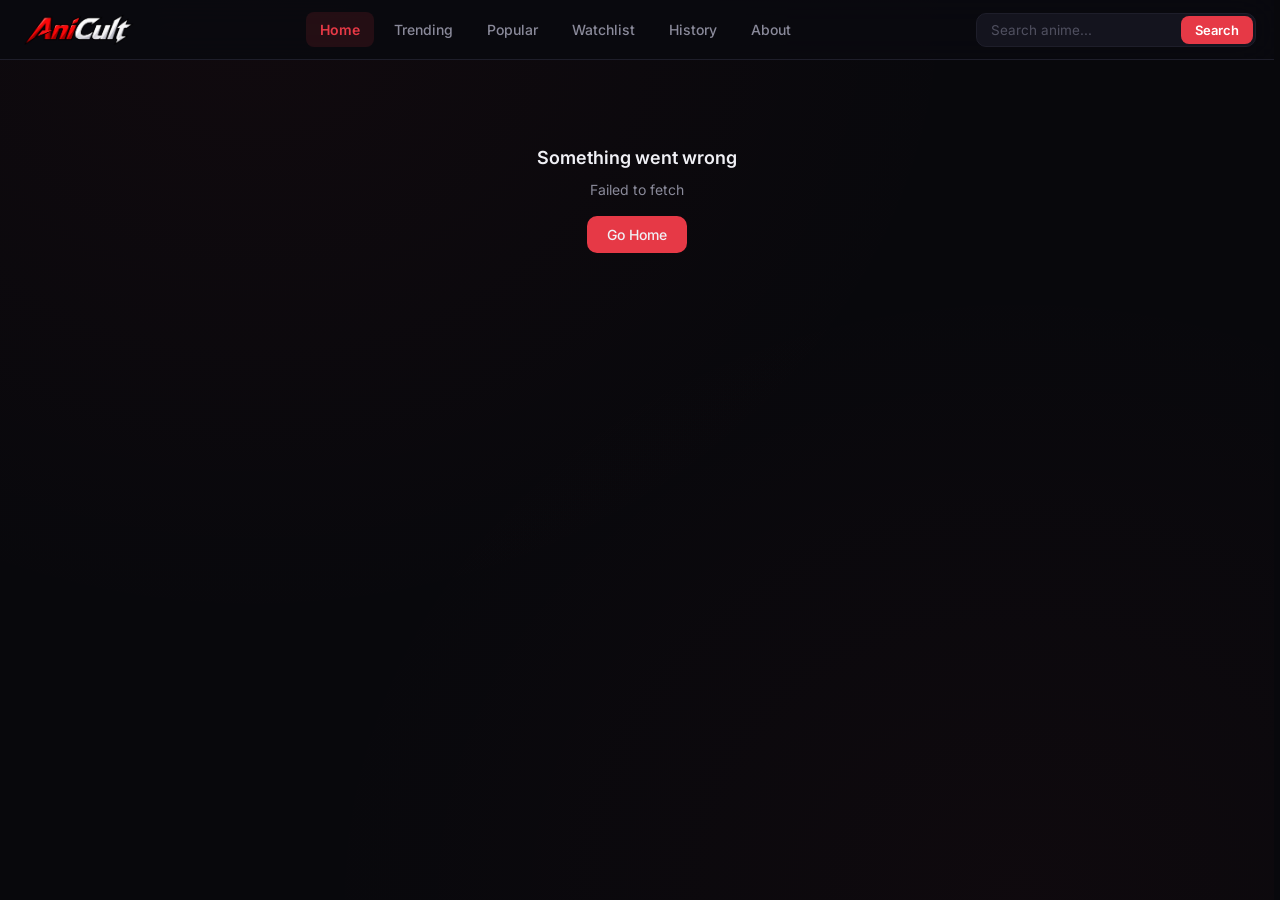
==== commit 79ebddce: "feat: replace text-based logo with updated image asset and simplify navigation styles" ====
--- a/index.html
+++ b/index.html
@@ -87,8 +87,7 @@
           <span></span><span></span><span></span>
         </button>
         <a href="#/" class="nav-logo">
-          <img src="/AniCult.png" alt="AniCult logo" class="nav-logo-img" />
-          <span class="nav-logo-text">AniCult</span>
+          <img src="/logo.png" alt="AniCult logo" class="nav-logo-img" />
         </a>
         <div class="nav-links" id="nav-links">
           <a href="#/">Home</a>
--- a/styles.css
+++ b/styles.css
@@ -31,6 +31,7 @@
   font-size: 16px;
   -webkit-font-smoothing: antialiased;
   -moz-osx-font-smoothing: grayscale;
+  scrollbar-gutter: stable;
 }
 
 body {
@@ -172,32 +173,20 @@
 .nav-logo {
   display: inline-flex;
   align-items: center;
-  gap: 10px;
   text-decoration: none;
-  font-size: 20px;
-  font-weight: 700;
-  letter-spacing: -0.4px;
-  color: var(--accent);
   flex-shrink: 0;
   transition: opacity var(--transition), transform var(--transition);
 }
 
-.nav-logo:hover {
+.nav-logo:hover,
+.nav-logo:active {
   opacity: 0.92;
-  transform: translateY(-1px);
 }
 
 .nav-logo-img {
-  width: 32px;
-  height: 32px;
-  border-radius: 8px;
-  object-fit: cover;
-  box-shadow: 0 2px 8px rgba(0, 0, 0, 0.3);
-}
-
-.nav-logo-text {
-  font-weight: 700;
-  color: var(--accent);
+  height: 44px;
+  width: auto;
+  object-fit: contain;
 }
 
 /* Desktop Navigation Links */
@@ -502,16 +491,10 @@
     left: 50%;
     transform: translateX(-50%);
     margin: 0;
-    gap: 8px;
   }
 
   .nav-logo-img {
-    width: 28px;
-    height: 28px;
-  }
-
-  .nav-logo-text {
-    font-size: 18px;
+    height: 36px;
   }
 
   /* Right: Search Toggle */
@@ -672,22 +655,7 @@
   overflow: hidden;
   background: var(--bg-card);
   border: 1px solid var(--border);
-  transition:
-    transform var(--transition),
-    border-color var(--transition),
-    box-shadow var(--transition);
   text-decoration: none;
-}
-
-.card:hover {
-  background: var(--bg-hover);
-  border-color: var(--border-hover);
-  transform: translateY(-4px);
-  box-shadow: 0 12px 32px rgba(0, 0, 0, 0.4);
-}
-
-.card:active {
-  transform: translateY(-2px);
 }
 
 .card-image {
@@ -701,11 +669,6 @@
   width: 100%;
   height: 100%;
   object-fit: cover;
-  transition: transform 0.4s cubic-bezier(0.4, 0, 0.2, 1);
-}
-
-.card:hover .card-image img {
-  transform: scale(1.08);
 }
 
 .card-score {
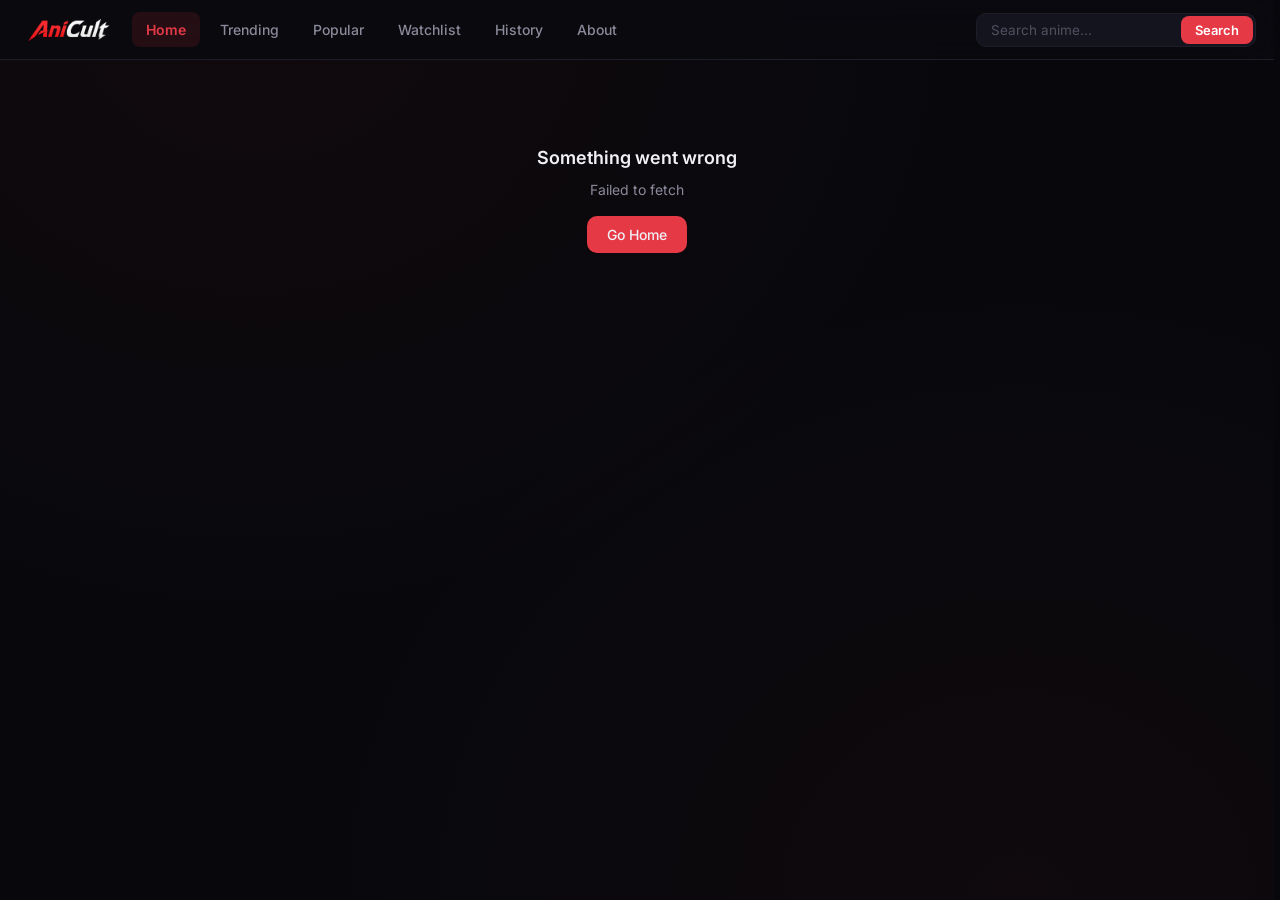
==== commit 12396340: "feat: replace span-based menu toggle with SVG icon and clean up styles" ====
--- a/index.html
+++ b/index.html
@@ -84,7 +84,7 @@
           aria-label="Toggle navigation"
           aria-expanded="false"
         >
-          <span></span><span></span><span></span>
+          <svg xmlns="http://www.w3.org/2000/svg" height="24px" viewBox="0 -960 960 960" width="24px" fill="#e3e3e3"><path d="M120-240v-80h720v80H120Zm0-200v-80h720v80H120Zm0-200v-80h720v80H120Z"/></svg>
         </button>
         <a href="#/" class="nav-logo">
           <img src="/logo.png" alt="AniCult logo" class="nav-logo-img" />
--- a/styles.css
+++ b/styles.css
@@ -164,7 +164,7 @@
   padding: 0 24px;
   display: flex;
   align-items: center;
-  justify-content: space-between;
+  justify-content: flex-start;
   gap: 20px;
   position: relative;
 }
@@ -225,54 +225,31 @@
 /* Toggle Buttons (Hidden by default on desktop) */
 .nav-toggle {
   display: none;
-  flex-direction: column;
+  align-items: center;
   justify-content: center;
-  align-items: center;
-  gap: 5px;
   width: 40px;
   height: 40px;
   padding: 8px;
   background: rgba(255, 255, 255, 0.04);
-  border: 1px solid rgba(255, 255, 255, 0.08);
   cursor: pointer;
   border-radius: 10px;
   flex-shrink: 0;
-  transition: background var(--transition), border-color var(--transition);
+  transition: background var(--transition);
 }
 
 .nav-toggle:hover,
 .nav-toggle.open {
   background: var(--bg-hover);
-  border-color: rgba(255, 255, 255, 0.16);
-}
-
-.nav-toggle span {
+}
+
+.nav-toggle svg {
   display: block;
-  width: 18px;
-  height: 2px;
-  background: var(--text);
-  border-radius: 2px;
-  transition:
-    transform 0.22s cubic-bezier(0.4, 0, 0.2, 1),
-    opacity 0.18s ease;
-}
-
-.nav-toggle.open span:nth-child(1) {
-  transform: translateY(7px) rotate(45deg);
-}
-
-.nav-toggle.open span:nth-child(2) {
-  opacity: 0;
-  transform: scaleX(0);
-}
-
-.nav-toggle.open span:nth-child(3) {
-  transform: translateY(-7px) rotate(-45deg);
 }
 
 .nav-search-section {
   display: flex;
   align-items: center;
+  margin-left: auto;
 }
 
 .nav-search-toggle {
@@ -298,7 +275,6 @@
 .nav-search-toggle.open {
   background: var(--bg-hover);
   border-color: rgba(255, 255, 255, 0.16);
-  color: var(--accent);
 }
 
 .nav-search-toggle svg {
@@ -543,9 +519,9 @@
   }
 
   .nav-links a.active {
-    border-left-color: var(--accent);
-    background: rgba(230, 57, 70, 0.12);
-    color: var(--accent);
+    background: var(--accent);
+    color: var(--text);
+    border-left-color: transparent;
   }
 
   /* Mobile Search Bar Dropdown */
@@ -2286,7 +2262,7 @@
   .hero-slideshow {
     width: calc(100% + 24px);
     margin-left: -12px;
-    margin-top: 0;
+    margin-top: calc((var(--nav-height) + 16px) * -1);
     padding-top: 0;
     height: 420px;
   }
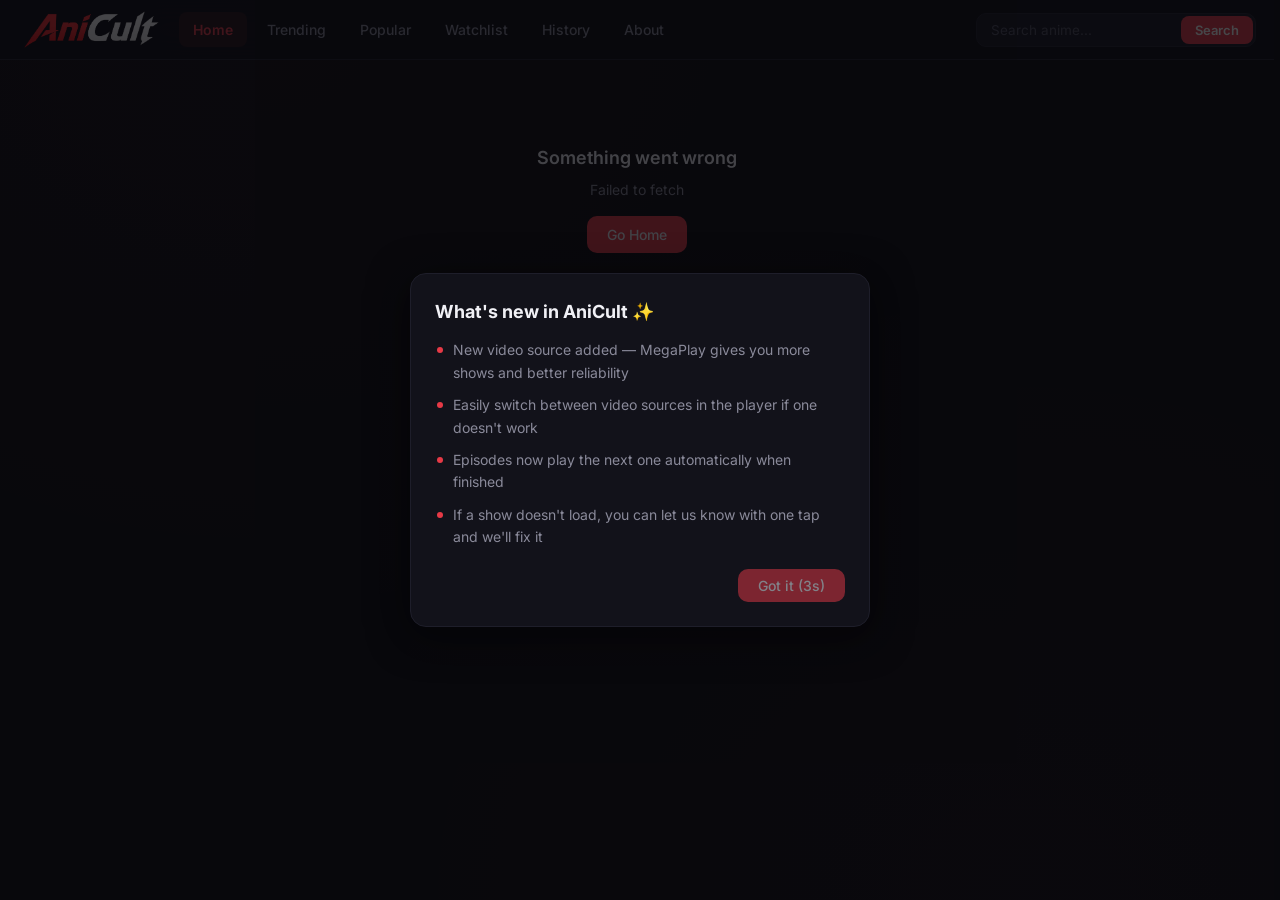
==== commit 7d0a80bd: "feat(player): add MegaPlay provider and mapping request support Integrate MegaPlay as a new video pr" ====
--- a/index.html
+++ b/index.html
@@ -9,11 +9,11 @@
 
     <meta
       name="description"
-      content="Watch anime free in your browser. Browse trending anime from AniList, stream instantly via Megavid embed, and track your progress. No ads, no sign-up, no setup."
+      content="Watch anime free in your browser. Browse trending anime from AniList, stream instantly via Megavid, AniXo, and MegaPlay embeds (AniList/MAL and Anikoto catalog), and track your progress. No ads, no sign-up, no setup."
     />
     <meta
       name="keywords"
-      content="anime, free anime streaming, watch anime online, anicult, anime website, anime tracker, anilist, stream anime free, no ads anime, anime episodes"
+      content="anime, free anime streaming, watch anime online, anicult, anime website, anime tracker, anilist, stream anime free, no ads anime, anime episodes, megaplay, anikoto, hianime"
     />
     <meta name="robots" content="index, follow" />
     <meta name="author" content="AniCult" />
@@ -27,7 +27,7 @@
     <meta property="og:title" content="AniCult | Free Anime Streaming" />
     <meta
       property="og:description"
-      content="Browse and stream anime instantly with sub/dub support, autoplay, and watchlist tracking."
+      content="Browse and stream anime instantly with Megavid, AniXo, and MegaPlay support, sub/dub, autoplay, and watchlist tracking."
     />
     <meta property="og:site_name" content="AniCult" />
     <meta
@@ -43,7 +43,7 @@
     <meta name="twitter:title" content="AniCult | Free Anime Streaming" />
     <meta
       name="twitter:description"
-      content="Watch anime free in your browser. Browse AniList, stream instantly, track progress. No ads, no sign-up."
+      content="Watch anime free in your browser. Browse AniList, stream via Megavid/AniXo/MegaPlay, track progress. No ads, no sign-up."
     />
     <meta
       name="twitter:image"
@@ -64,7 +64,7 @@
         "@type": "WebSite",
         "name": "AniCult",
         "url": "https://anicult.vercel.app/",
-        "description": "Watch anime free in your browser. Browse trending anime from AniList, stream instantly via embedded player.",
+        "description": "Watch anime free in your browser. Browse trending anime from AniList, stream instantly via Megavid, AniXo, and MegaPlay embedded players (Anikoto/MAL/AniList).",
         "applicationCategory": "Entertainment",
         "operatingSystem": "All",
         "offers": {
--- a/styles.css
+++ b/styles.css
@@ -184,7 +184,7 @@
 }
 
 .nav-logo-img {
-  height: 44px;
+  height: 38px;
   width: auto;
   object-fit: contain;
 }
@@ -470,7 +470,7 @@
   }
 
   .nav-logo-img {
-    height: 36px;
+    height: 30px;
   }
 
   /* Right: Search Toggle */
@@ -1568,6 +1568,56 @@
 .provider-btn-active {
   background: var(--accent);
   color: var(--text);
+}
+
+.mapping-request {
+  margin-top: 12px;
+  padding: 14px;
+  background: var(--bg-card);
+  border: 1px solid var(--border);
+  border-radius: var(--radius);
+}
+
+.mapping-request-title {
+  font-size: 13px;
+  font-weight: 600;
+  margin-bottom: 4px;
+}
+
+.mapping-request-text {
+  font-size: 12.5px;
+  color: var(--text-muted);
+  line-height: 1.5;
+  margin-bottom: 10px;
+}
+
+.mapping-request-form {
+  display: flex;
+  gap: 8px;
+  align-items: center;
+  flex-wrap: wrap;
+}
+
+.mapping-request-form input {
+  flex: 1;
+  min-width: 180px;
+  font-size: 12.5px;
+}
+
+.mapping-status {
+  font-size: 12px;
+  color: var(--text-muted);
+}
+
+.mapping-note {
+  margin-top: 8px;
+  padding: 10px 14px;
+  background: rgba(96, 165, 250, 0.06);
+  border: 1px solid rgba(96, 165, 250, 0.15);
+  border-radius: var(--radius);
+  font-size: 12.5px;
+  color: #93c5fd;
+  line-height: 1.5;
 }
 
 .player-url-input {
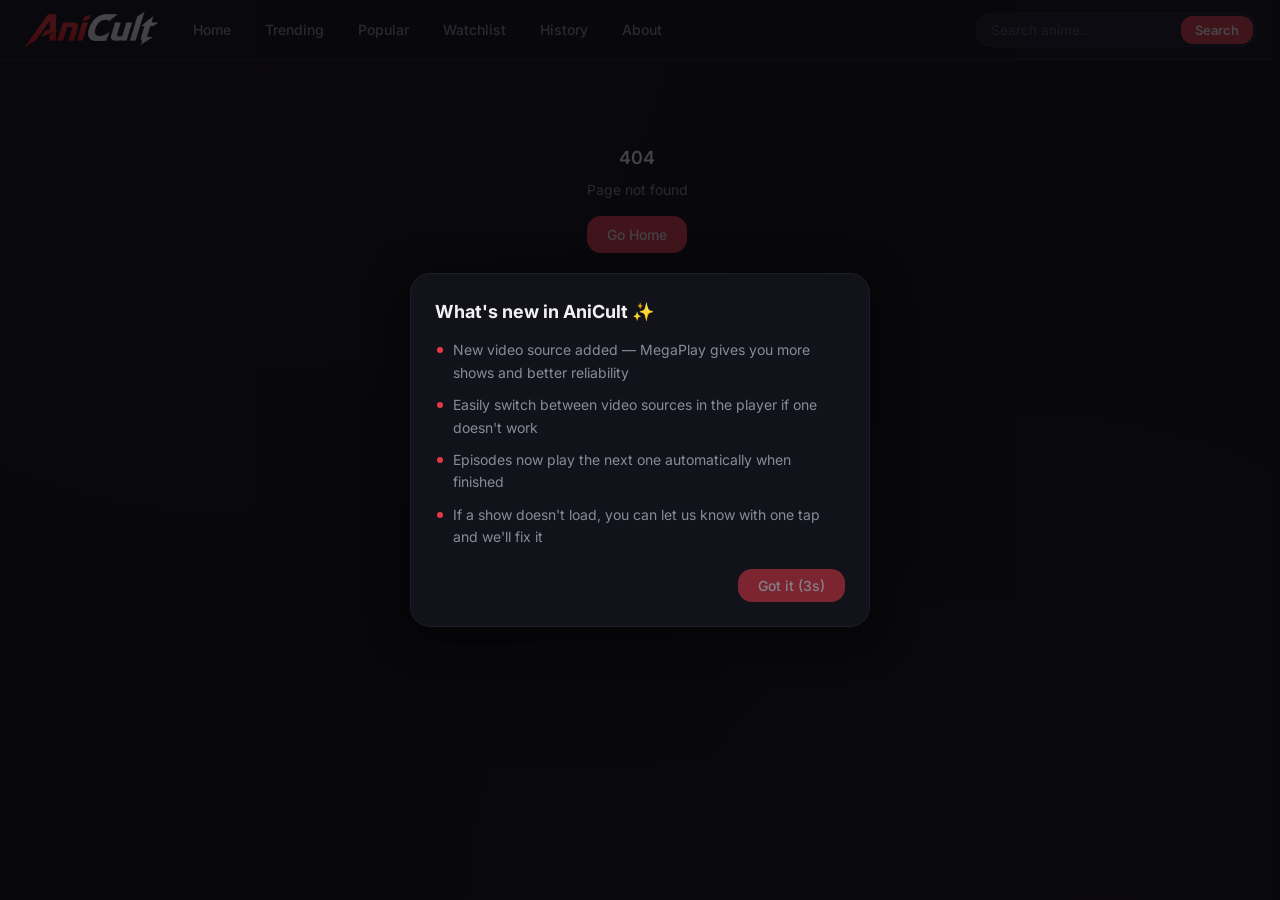
==== commit b0041ff1: "refactor(routing): migrate from hash-based to path-based routing Replace the existing hash-based rou" ====
--- a/index.html
+++ b/index.html
@@ -84,18 +84,28 @@
           aria-label="Toggle navigation"
           aria-expanded="false"
         >
-          <svg xmlns="http://www.w3.org/2000/svg" height="24px" viewBox="0 -960 960 960" width="24px" fill="#e3e3e3"><path d="M120-240v-80h720v80H120Zm0-200v-80h720v80H120Zm0-200v-80h720v80H120Z"/></svg>
+          <svg
+            xmlns="http://www.w3.org/2000/svg"
+            height="24px"
+            viewBox="0 -960 960 960"
+            width="24px"
+            fill="#e3e3e3"
+          >
+            <path
+              d="M120-240v-80h720v80H120Zm0-200v-80h720v80H120Zm0-200v-80h720v80H120Z"
+            />
+          </svg>
         </button>
-        <a href="#/" class="nav-logo">
+        <a href="/" class="nav-logo">
           <img src="/logo.png" alt="AniCult logo" class="nav-logo-img" />
         </a>
         <div class="nav-links" id="nav-links">
-          <a href="#/">Home</a>
-          <a href="#/search?sort=TRENDING_DESC">Trending</a>
-          <a href="#/search?sort=POPULARITY_DESC">Popular</a>
-          <a href="#/watchlist">Watchlist</a>
-          <a href="#/history">History</a>
-          <a href="#/about">About</a>
+          <a href="/">Home</a>
+          <a href="/search?sort=TRENDING_DESC">Trending</a>
+          <a href="/search?sort=POPULARITY_DESC">Popular</a>
+          <a href="/watchlist">Watchlist</a>
+          <a href="/history">History</a>
+          <a href="/about">About</a>
         </div>
         <div class="nav-search-section">
           <button
@@ -104,8 +114,16 @@
             aria-label="Toggle search"
             aria-expanded="false"
           >
-            <svg xmlns="http://www.w3.org/2000/svg" height="22px" viewBox="0 -960 960 960" width="22px" fill="currentColor">
-              <path d="M784-120 532-372q-30 24-69 38t-83 14q-109 0-184.5-75.5T120-580q0-109 75.5-184.5T380-840q109 0 184.5 75.5T640-580q0 44-14 83t-38 69l252 252-56 56ZM380-400q75 0 127.5-52.5T560-580q0-75-52.5-127.5T380-760q-75 0-127.5 52.5T200-580q0 75 52.5 127.5T380-400Z"/>
+            <svg
+              xmlns="http://www.w3.org/2000/svg"
+              height="22px"
+              viewBox="0 -960 960 960"
+              width="22px"
+              fill="currentColor"
+            >
+              <path
+                d="M784-120 532-372q-30 24-69 38t-83 14q-109 0-184.5-75.5T120-580q0-109 75.5-184.5T380-840q109 0 184.5 75.5T640-580q0 44-14 83t-38 69l252 252-56 56ZM380-400q75 0 127.5-52.5T560-580q0-75-52.5-127.5T380-760q-75 0-127.5 52.5T200-580q0 75 52.5 127.5T380-400Z"
+              />
             </svg>
           </button>
           <div class="nav-search-wrap" id="nav-search-wrap">
--- a/styles.css
+++ b/styles.css
@@ -10,8 +10,10 @@
   --accent-hover: #d32f3f;
   --border: #1e1e2a;
   --border-hover: #2a2a3a;
-  --radius: 10px;
-  --radius-lg: 16px;
+  --radius: 14px;
+  --radius-lg: 20px;
+  --radius-xl: 28px;
+  --radius-pill: 999px;
   --font: "Inter", -apple-system, BlinkMacSystemFont, "Segoe UI", sans-serif;
   --max-width: 1280px;
   --nav-height: 60px;
@@ -73,7 +75,7 @@
 
 ::-webkit-scrollbar-thumb {
   background: var(--border);
-  border-radius: 3px;
+  border-radius: var(--radius-pill);
 }
 
 ::-webkit-scrollbar-thumb:hover {
@@ -140,10 +142,6 @@
   border-color: var(--accent);
 }
 
-/* ==========================================================================
-   NAVIGATION & HEADER
-   ========================================================================== */
-
 .nav {
   position: fixed;
   top: 0;
@@ -169,13 +167,14 @@
   position: relative;
 }
 
-/* Brand Logo */
 .nav-logo {
   display: inline-flex;
   align-items: center;
   text-decoration: none;
   flex-shrink: 0;
-  transition: opacity var(--transition), transform var(--transition);
+  transition:
+    opacity var(--transition),
+    transform var(--transition);
 }
 
 .nav-logo:hover,
@@ -189,7 +188,6 @@
   object-fit: contain;
 }
 
-/* Desktop Navigation Links */
 .nav-links {
   display: flex;
   align-items: center;
@@ -203,7 +201,7 @@
   font-size: 14px;
   font-weight: 500;
   color: var(--text-muted);
-  border-radius: 8px;
+  border-radius: var(--radius-pill);
   text-decoration: none;
   transition:
     color var(--transition),
@@ -222,7 +220,6 @@
   font-weight: 600;
 }
 
-/* Toggle Buttons (Hidden by default on desktop) */
 .nav-toggle {
   display: none;
   align-items: center;
@@ -232,7 +229,7 @@
   padding: 8px;
   background: rgba(255, 255, 255, 0.04);
   cursor: pointer;
-  border-radius: 10px;
+  border-radius: var(--radius);
   flex-shrink: 0;
   transition: background var(--transition);
 }
@@ -262,7 +259,7 @@
   background: rgba(255, 255, 255, 0.04);
   border: 1px solid rgba(255, 255, 255, 0.08);
   cursor: pointer;
-  border-radius: 10px;
+  border-radius: var(--radius);
   color: #e3e3e3;
   flex-shrink: 0;
   transition:
@@ -284,7 +281,6 @@
   fill: currentColor;
 }
 
-/* Search Form (Desktop) */
 .nav-search-wrap {
   position: relative;
   width: 280px;
@@ -339,7 +335,9 @@
   font-weight: 600;
   cursor: pointer;
   flex-shrink: 0;
-  transition: background var(--transition), transform var(--transition);
+  transition:
+    background var(--transition),
+    transform var(--transition);
 }
 
 .nav-search button:hover {
@@ -350,7 +348,6 @@
   transform: scale(0.97);
 }
 
-/* Search Suggestions */
 .search-suggestions {
   display: none;
   position: absolute;
@@ -397,7 +394,7 @@
   width: 38px;
   height: 52px;
   object-fit: cover;
-  border-radius: 5px;
+  border-radius: 10px;
   flex-shrink: 0;
   background: var(--bg-card);
 }
@@ -429,7 +426,6 @@
   font-size: 13.5px;
 }
 
-/* Animations */
 @keyframes navSlideDown {
   from {
     opacity: 0;
@@ -440,10 +436,6 @@
     transform: translateY(0);
   }
 }
-
-/* ==========================================================================
-   MOBILE & RESPONSIVE NAVBAR (max-width: 860px)
-   ========================================================================== */
 
 @media (max-width: 860px) {
   .nav-container {
@@ -454,13 +446,11 @@
     position: relative;
   }
 
-  /* Left: Hamburger */
   .nav-toggle {
     display: flex;
     order: 1;
   }
 
-  /* Center: AniCult Brand */
   .nav-logo {
     order: 2;
     position: absolute;
@@ -473,7 +463,6 @@
     height: 30px;
   }
 
-  /* Right: Search Toggle */
   .nav-search-section {
     order: 3;
   }
@@ -482,7 +471,6 @@
     display: flex;
   }
 
-  /* Mobile Nav Links Dropdown */
   .nav-links {
     display: none;
     position: fixed;
@@ -509,7 +497,7 @@
     padding: 12px 16px;
     font-size: 14.5px;
     width: 100%;
-    border-radius: 8px;
+    border-radius: var(--radius);
     border-left: 3px solid transparent;
   }
 
@@ -524,7 +512,6 @@
     border-left-color: transparent;
   }
 
-  /* Mobile Search Bar Dropdown */
   .nav-search-wrap {
     display: none;
     position: fixed;
@@ -568,7 +555,6 @@
     font-size: 14px;
   }
 
-  /* Mobile Search Suggestions Dropdown */
   .search-suggestions {
     position: absolute;
     top: calc(100% + 2px);
@@ -657,7 +643,7 @@
   font-size: 12px;
   font-weight: 600;
   padding: 3px 8px;
-  border-radius: 6px;
+  border-radius: var(--radius-pill);
 }
 
 .card-format {
@@ -669,7 +655,7 @@
   font-size: 10px;
   font-weight: 600;
   padding: 3px 8px;
-  border-radius: 6px;
+  border-radius: var(--radius-pill);
   text-transform: uppercase;
 }
 
@@ -683,7 +669,7 @@
   font-size: 11px;
   font-weight: 500;
   padding: 3px 8px;
-  border-radius: 6px;
+  border-radius: var(--radius-pill);
 }
 
 .card-dub {
@@ -695,7 +681,7 @@
   font-size: 10px;
   font-weight: 700;
   padding: 3px 6px;
-  border-radius: 6px;
+  border-radius: var(--radius-pill);
   letter-spacing: 0.5px;
 }
 
@@ -829,7 +815,7 @@
 .btn-sm {
   padding: 5px 12px;
   font-size: 12px;
-  border-radius: 6px;
+  border-radius: var(--radius-pill);
 }
 
 .player-container {
@@ -1043,7 +1029,7 @@
 .history-thumb {
   width: 60px;
   aspect-ratio: 3 / 4;
-  border-radius: 8px;
+  border-radius: 12px;
   overflow: hidden;
   flex-shrink: 0;
   background: var(--bg-hover);
@@ -1089,7 +1075,7 @@
   padding: 16px;
   background: var(--bg-card);
   border: 1px solid var(--accent);
-  border-radius: var(--radius);
+  border-radius: var(--radius-lg);
   margin-bottom: 32px;
 }
 
@@ -1268,7 +1254,7 @@
   padding: 14px;
   background: var(--bg-card);
   border: 1px solid var(--border);
-  border-radius: var(--radius);
+  border-radius: var(--radius-lg);
   color: var(--text);
   text-decoration: none;
   text-align: center;
@@ -1283,7 +1269,7 @@
 .about-row img {
   width: 28px;
   height: 28px;
-  border-radius: 6px;
+  border-radius: 10px;
   object-fit: cover;
 }
 
@@ -1338,7 +1324,7 @@
 .about-platform-logo {
   width: 60px;
   height: 60px;
-  border-radius: 14px;
+  border-radius: 16px;
   object-fit: cover;
   flex-shrink: 0;
 }
@@ -1398,7 +1384,7 @@
 
 .scroll-row::-webkit-scrollbar-thumb {
   background: var(--border);
-  border-radius: 2px;
+  border-radius: var(--radius-pill);
 }
 
 .scroll-row .card {
@@ -1517,7 +1503,7 @@
   padding: 6px 16px;
   font-size: 13px;
   font-weight: 500;
-  border-radius: 4px;
+  border-radius: var(--radius-pill);
   background: transparent;
   color: var(--text-muted);
   border: none;
@@ -1551,7 +1537,7 @@
   padding: 6px 16px;
   font-size: 13px;
   font-weight: 500;
-  border-radius: 4px;
+  border-radius: var(--radius-pill);
   background: transparent;
   color: var(--text-muted);
   border: none;
@@ -1661,7 +1647,7 @@
   backdrop-filter: blur(8px);
   color: var(--accent);
   border: 1px solid rgba(230, 57, 70, 0.3);
-  border-radius: 6px;
+  border-radius: var(--radius-pill);
   font-size: 10px;
   padding: 3px 8px;
   z-index: 2;
@@ -1774,7 +1760,7 @@
 .detail-hero-tags span {
   font-size: 11px;
   padding: 3px 9px;
-  border-radius: 6px;
+  border-radius: var(--radius-pill);
   background: rgba(255, 255, 255, 0.05);
   border: 1px solid rgba(255, 255, 255, 0.08);
   color: var(--text-muted);
@@ -1911,14 +1897,14 @@
   flex: 1;
   height: 4px;
   background: var(--bg-hover);
-  border-radius: 2px;
+  border-radius: var(--radius-pill);
   overflow: hidden;
 }
 
 .ep-progress-fill {
   height: 100%;
   background: linear-gradient(90deg, var(--accent), var(--accent-hover));
-  border-radius: 2px;
+  border-radius: var(--radius-pill);
   transition: width 0.5s ease;
 }
 
@@ -1993,7 +1979,7 @@
   text-transform: uppercase;
   letter-spacing: 0.5px;
   padding: 3px 8px;
-  border-radius: 6px;
+  border-radius: var(--radius-pill);
 }
 
 .status-badge.finished {
@@ -2032,7 +2018,7 @@
   font-size: 9px;
   font-weight: 600;
   padding: 2px 6px;
-  border-radius: 6px;
+  border-radius: var(--radius-pill);
   background: rgba(8, 8, 12, 0.75);
   backdrop-filter: blur(8px);
   color: var(--text-muted);
@@ -2198,7 +2184,7 @@
 .hero-slide-tags span {
   font-size: 11px;
   padding: 3px 9px;
-  border-radius: 6px;
+  border-radius: var(--radius-pill);
   background: rgba(255, 255, 255, 0.05);
   border: 1px solid rgba(255, 255, 255, 0.08);
   color: var(--text-muted);
@@ -2305,7 +2291,7 @@
 .hero-dot.active {
   background: var(--accent);
   width: 22px;
-  border-radius: 4px;
+  border-radius: var(--radius-pill);
 }
 
 @media (max-width: 768px) {
@@ -2345,7 +2331,7 @@
     color: #fff;
     background: var(--accent);
     padding: 5px 10px;
-    border-radius: 8px;
+    border-radius: 12px;
     box-shadow: 0 4px 14px rgba(0, 0, 0, 0.5);
     text-shadow: none;
   }
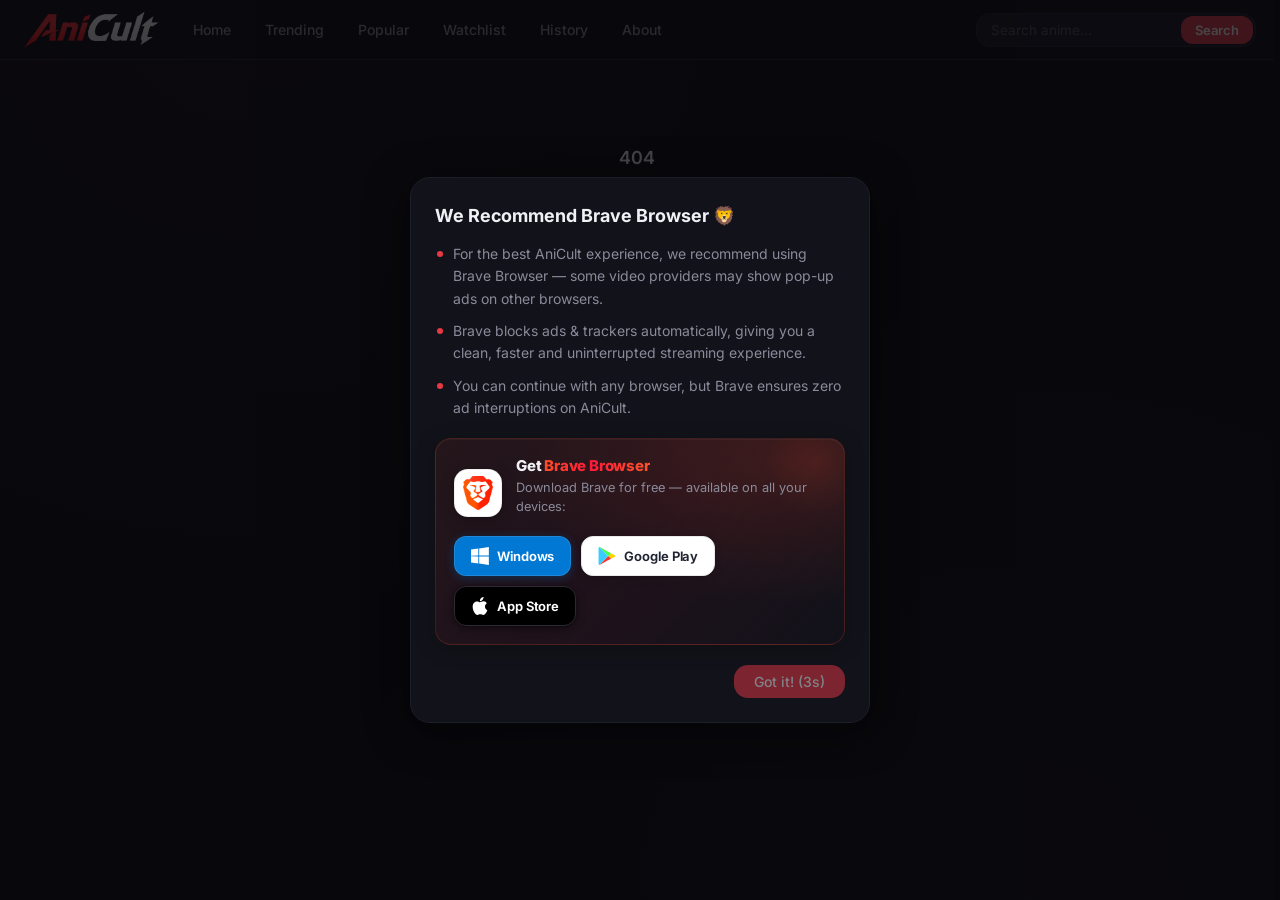
==== commit ee640fca: "refactor: flatten code structure and remove redundant comments for improved readability" ====
--- a/index.html
+++ b/index.html
@@ -30,10 +30,7 @@
       content="Browse and stream anime instantly with Megavid, AniXo, and MegaPlay support, sub/dub, autoplay, and watchlist tracking."
     />
     <meta property="og:site_name" content="AniCult" />
-    <meta
-      property="og:image"
-      content="https://anicult.vercel.app/screenshot.png"
-    />
+    <meta property="og:image" content="https://anicult.vercel.app/screenshot.png" />
     <meta property="og:image:width" content="1200" />
     <meta property="og:image:height" content="630" />
     <meta property="og:locale" content="en_US" />
@@ -45,10 +42,7 @@
       name="twitter:description"
       content="Watch anime free in your browser. Browse AniList, stream via Megavid/AniXo/MegaPlay, track progress. No ads, no sign-up."
     />
-    <meta
-      name="twitter:image"
-      content="https://anicult.vercel.app/screenshot.png"
-    />
+    <meta name="twitter:image" content="https://anicult.vercel.app/screenshot.png" />
 
     <link rel="preconnect" href="https://fonts.googleapis.com" />
     <link rel="preconnect" href="https://fonts.gstatic.com" crossorigin />
@@ -91,9 +85,7 @@
             width="24px"
             fill="#e3e3e3"
           >
-            <path
-              d="M120-240v-80h720v80H120Zm0-200v-80h720v80H120Zm0-200v-80h720v80H120Z"
-            />
+            <path d="M120-240v-80h720v80H120Zm0-200v-80h720v80H120Zm0-200v-80h720v80H120Z" />
           </svg>
         </button>
         <a href="/" class="nav-logo">
--- a/styles.css
+++ b/styles.css
@@ -47,16 +47,8 @@
   -webkit-font-smoothing: antialiased;
   -moz-osx-font-smoothing: grayscale;
   background-image:
-    radial-gradient(
-      ellipse at 20% 0%,
-      rgba(230, 57, 70, 0.04) 0%,
-      transparent 50%
-    ),
-    radial-gradient(
-      ellipse at 80% 100%,
-      rgba(230, 57, 70, 0.03) 0%,
-      transparent 50%
-    );
+    radial-gradient(ellipse at 20% 0%, rgba(230, 57, 70, 0.04) 0%, transparent 50%),
+    radial-gradient(ellipse at 80% 100%, rgba(230, 57, 70, 0.03) 0%, transparent 50%);
 }
 
 ::selection {
@@ -704,6 +696,165 @@
   font-weight: 600;
 }
 
+.ep-range-selector {
+  margin-bottom: 14px;
+}
+
+.ep-range-dropdown {
+  position: relative;
+  display: inline-block;
+  z-index: 20;
+}
+
+.ep-range-dropdown.open {
+  z-index: 60;
+}
+
+.ep-range-dropdown-trigger {
+  display: inline-flex;
+  align-items: center;
+  justify-content: space-between;
+  gap: 10px;
+  min-width: 148px;
+  padding: 8px 14px;
+  background: var(--bg-card);
+  border: 1px solid var(--border);
+  border-radius: var(--radius-pill);
+  color: var(--text);
+  font-size: 13px;
+  font-weight: 500;
+  cursor: pointer;
+  transition:
+    background var(--transition),
+    border-color var(--transition),
+    box-shadow var(--transition);
+  user-select: none;
+}
+
+.ep-range-dropdown-trigger:hover {
+  background: var(--bg-hover);
+  border-color: var(--border-hover);
+}
+
+.ep-range-dropdown-trigger:focus-visible {
+  outline: none;
+  border-color: var(--accent);
+  box-shadow: 0 0 0 3px rgba(230, 57, 70, 0.15);
+}
+
+.ep-range-dropdown-trigger[aria-expanded="true"] {
+  border-color: var(--accent);
+  box-shadow: 0 0 0 3px rgba(230, 57, 70, 0.15);
+  background: var(--bg-hover);
+}
+
+.ep-range-dropdown-value {
+  white-space: nowrap;
+}
+
+.ep-range-dropdown-chevron {
+  width: 14px;
+  height: 14px;
+  flex-shrink: 0;
+  color: var(--text-muted);
+  transition: transform 0.2s ease;
+}
+
+.ep-range-dropdown.open .ep-range-dropdown-chevron,
+.ep-range-dropdown-trigger[aria-expanded="true"] .ep-range-dropdown-chevron {
+  transform: rotate(180deg);
+}
+
+.ep-range-dropdown-menu {
+  position: absolute;
+  top: calc(100% + 8px);
+  left: 0;
+  min-width: 160px;
+  width: max-content;
+  max-width: 260px;
+  max-height: 240px;
+  overflow-y: auto;
+  overscroll-behavior: contain;
+  background: rgba(18, 18, 26, 0.98);
+  backdrop-filter: blur(16px);
+  -webkit-backdrop-filter: blur(16px);
+  border: 1px solid var(--border);
+  border-radius: var(--radius-lg);
+  box-shadow:
+    0 16px 32px rgba(0, 0, 0, 0.5),
+    0 0 0 1px rgba(255, 255, 255, 0.04);
+  padding: 6px;
+  display: none;
+  z-index: 70;
+  scrollbar-width: thin;
+  scrollbar-color: var(--border) transparent;
+}
+
+.ep-range-dropdown-menu.open {
+  display: block;
+  animation: epDropdownIn 0.15s cubic-bezier(0.16, 1, 0.3, 1);
+}
+
+@keyframes epDropdownIn {
+  from {
+    opacity: 0;
+    transform: translateY(-6px) scale(0.98);
+  }
+  to {
+    opacity: 1;
+    transform: translateY(0) scale(1);
+  }
+}
+
+.ep-range-dropdown-menu::-webkit-scrollbar {
+  width: 4px;
+}
+
+.ep-range-dropdown-menu::-webkit-scrollbar-thumb {
+  background: var(--border);
+  border-radius: var(--radius-pill);
+}
+
+.ep-range-dropdown-item {
+  display: block;
+  width: 100%;
+  text-align: left;
+  padding: 8px 12px;
+  border-radius: 10px;
+  background: transparent;
+  border: none;
+  color: var(--text-muted);
+  font-size: 13px;
+  font-weight: 500;
+  cursor: pointer;
+  transition:
+    background var(--transition),
+    color var(--transition);
+  white-space: nowrap;
+}
+
+.ep-range-dropdown-item:hover {
+  background: var(--bg-hover);
+  color: var(--text);
+}
+
+.ep-range-dropdown-item:focus-visible {
+  outline: none;
+  background: var(--bg-hover);
+  color: var(--text);
+}
+
+.ep-range-dropdown-item-active {
+  background: rgba(230, 57, 70, 0.12);
+  color: var(--accent);
+  font-weight: 600;
+}
+
+.ep-range-dropdown-item-active:hover {
+  background: rgba(230, 57, 70, 0.18);
+  color: var(--accent);
+}
+
 .episodes-grid {
   display: grid;
   grid-template-columns: repeat(auto-fill, minmax(64px, 1fr));
@@ -839,6 +990,33 @@
   width: 100%;
   height: 100%;
   border: none;
+}
+
+.player-below-nav {
+  display: flex;
+  justify-content: flex-end;
+  align-items: center;
+  gap: 8px;
+  flex-wrap: wrap;
+  margin-bottom: 16px;
+}
+
+.autonext-toggle {
+  white-space: nowrap;
+}
+
+.autonext-toggle .autonext-dot {
+  width: 8px;
+  height: 8px;
+  border-radius: 50%;
+  flex-shrink: 0;
+  background: var(--text-dim);
+  transition: background var(--transition);
+}
+
+.autonext-toggle.on .autonext-dot {
+  background: #fff;
+  box-shadow: 0 0 6px rgba(255, 255, 255, 0.6);
 }
 
 .watch-countdown {
@@ -1846,14 +2024,12 @@
 
 .detail-section {
   margin-bottom: 32px;
-  content-visibility: auto;
-  contain-intrinsic-size: auto 360px;
+  overflow: visible;
 }
 
 .episodes-section {
   margin-top: 24px;
-  content-visibility: auto;
-  contain-intrinsic-size: auto 480px;
+  overflow: visible;
 }
 
 .detail-section-title {
@@ -2707,3 +2883,463 @@
   justify-content: flex-end;
   margin-top: 20px;
 }
+
+.brave-notice {
+  margin-top: 18px;
+  padding: 18px;
+  background:
+    radial-gradient(ellipse at 85% 10%, rgba(252, 80, 37, 0.14) 0%, transparent 55%),
+    linear-gradient(
+      135deg,
+      rgba(252, 80, 37, 0.08) 0%,
+      rgba(255, 26, 57, 0.06) 50%,
+      rgba(18, 18, 26, 0.95) 100%
+    );
+  border: 1px solid rgba(255, 84, 48, 0.18);
+  border-radius: 16px;
+  position: relative;
+  overflow: hidden;
+  box-shadow:
+    0 4px 20px rgba(0, 0, 0, 0.25),
+    inset 0 1px 0 rgba(255, 255, 255, 0.04);
+}
+
+.brave-notice::before {
+  content: "";
+  position: absolute;
+  top: -32px;
+  right: -28px;
+  width: 110px;
+  height: 110px;
+  background: radial-gradient(circle, rgba(252, 80, 37, 0.1) 0%, transparent 68%);
+  pointer-events: none;
+}
+
+.brave-notice-header {
+  display: flex;
+  align-items: center;
+  gap: 14px;
+  margin-bottom: 6px;
+  position: relative;
+}
+
+.brave-logo {
+  width: 48px;
+  height: 48px;
+  border-radius: 14px;
+  background: #fff;
+  padding: 6px;
+  object-fit: contain;
+  flex-shrink: 0;
+  box-shadow:
+    0 4px 16px rgba(0, 0, 0, 0.2),
+    0 1px 3px rgba(0, 0, 0, 0.15);
+  border: 1px solid rgba(0, 0, 0, 0.06);
+}
+
+.brave-notice-title {
+  font-size: 15px;
+  font-weight: 800;
+  color: var(--text);
+  line-height: 1.15;
+  letter-spacing: -0.2px;
+}
+
+.brave-notice-title span {
+  background: linear-gradient(90deg, #ff4b2b 0%, #ff1a39 45%, #fb542b 100%);
+  -webkit-background-clip: text;
+  -webkit-text-fill-color: transparent;
+  background-clip: text;
+}
+
+.brave-notice-desc {
+  font-size: 12.8px;
+  color: var(--text-muted);
+  line-height: 1.5;
+  margin-bottom: 14px;
+  margin-top: 4px;
+  position: relative;
+}
+
+.brave-links {
+  display: flex;
+  gap: 10px;
+  flex-wrap: wrap;
+  position: relative;
+}
+
+.brave-link {
+  display: inline-flex;
+  align-items: center;
+  justify-content: center;
+  gap: 8px;
+  padding: 10px 16px;
+  border-radius: 12px;
+  font-size: 13px;
+  font-weight: 650;
+  text-decoration: none;
+  transition:
+    transform 0.18s cubic-bezier(0.34, 1.56, 0.64, 1),
+    box-shadow 0.2s ease,
+    border-color 0.2s ease,
+    background 0.2s ease,
+    filter 0.2s ease;
+  border: 1px solid transparent;
+  line-height: 1;
+  box-shadow: 0 2px 10px rgba(0, 0, 0, 0.18);
+  letter-spacing: -0.1px;
+  min-width: 0;
+}
+
+.brave-link:hover {
+  transform: translateY(-2px);
+  box-shadow: 0 8px 22px rgba(0, 0, 0, 0.25);
+  filter: brightness(1.04);
+}
+
+.brave-link:active {
+  transform: translateY(0) scale(0.98);
+  box-shadow: 0 2px 8px rgba(0, 0, 0, 0.15);
+}
+
+.brave-link:focus-visible {
+  outline: 2px solid #fb542b;
+  outline-offset: 2px;
+}
+
+.brave-link-windows {
+  background: #0078d4;
+  color: #fff;
+  border-color: rgba(255, 255, 255, 0.12);
+  box-shadow:
+    0 2px 10px rgba(0, 120, 212, 0.3),
+    0 1px 2px rgba(0, 0, 0, 0.15);
+}
+
+.brave-link-windows:hover {
+  background: #0a6dc2;
+  border-color: rgba(255, 255, 255, 0.18);
+  box-shadow:
+    0 8px 22px rgba(0, 120, 212, 0.38),
+    0 1px 2px rgba(0, 0, 0, 0.15);
+  color: #fff;
+}
+
+.brave-link-apple {
+  background: #000;
+  color: #fff;
+  border-color: #2a2a30;
+  box-shadow:
+    0 2px 10px rgba(0, 0, 0, 0.45),
+    0 1px 2px rgba(0, 0, 0, 0.2);
+}
+
+.brave-link-apple:hover {
+  background: #1c1c1e;
+  border-color: #3a3a40;
+  box-shadow:
+    0 8px 22px rgba(0, 0, 0, 0.5),
+    0 1px 2px rgba(0, 0, 0, 0.2);
+  color: #fff;
+}
+
+.brave-link-play {
+  background: #ffffff;
+  color: #1f2430;
+  border-color: #e6e8eb;
+  box-shadow:
+    0 2px 10px rgba(0, 0, 0, 0.08),
+    0 1px 3px rgba(0, 0, 0, 0.06);
+}
+
+.brave-link-play:hover {
+  background: #f8fafc;
+  border-color: #d6dae0;
+  color: #111827;
+  box-shadow:
+    0 8px 22px rgba(0, 0, 0, 0.12),
+    0 1px 3px rgba(0, 0, 0, 0.06);
+}
+
+.brave-link svg {
+  flex-shrink: 0;
+  width: 18px;
+  height: 18px;
+  display: block;
+}
+
+.brave-link-play svg {
+  width: 18px;
+  height: 18px;
+}
+
+@media (max-width: 480px) {
+  .brave-links {
+    flex-direction: column;
+  }
+  .brave-link {
+    justify-content: center;
+    width: 100%;
+    padding: 12px 16px;
+  }
+}
+
+.skeleton {
+  background: var(--bg-hover);
+  position: relative;
+  overflow: hidden;
+  border-radius: 8px;
+}
+
+.skeleton::after {
+  content: "";
+  position: absolute;
+  inset: 0;
+  background: linear-gradient(90deg, transparent, rgba(255, 255, 255, 0.07), transparent);
+  transform: translateX(-100%);
+  animation: skeleton-shimmer 1.4s infinite;
+}
+
+@keyframes skeleton-shimmer {
+  100% {
+    transform: translateX(100%);
+  }
+}
+
+.skeleton-card {
+  display: block;
+  border-radius: var(--radius-lg);
+  overflow: hidden;
+  background: var(--bg-card);
+  border: 1px solid var(--border);
+  flex-shrink: 0;
+}
+
+.skeleton-card .card-image.skeleton {
+  aspect-ratio: 3 / 4;
+  border-radius: 0;
+  background: var(--bg-hover);
+}
+
+.skeleton-card .card-body {
+  padding: 12px;
+  display: flex;
+  flex-direction: column;
+  gap: 8px;
+}
+
+.skeleton-hero {
+  position: relative;
+  width: calc(100% + 48px);
+  margin-left: -24px;
+  margin-top: calc((var(--nav-height) + 24px) * -1);
+  padding-top: var(--nav-height);
+  height: 460px;
+  overflow: hidden;
+  margin-bottom: 40px;
+  background: var(--bg);
+}
+
+.skeleton-hero .hero-slide {
+  position: absolute;
+  inset: 0;
+  display: flex;
+  align-items: flex-end;
+  opacity: 1;
+  visibility: visible;
+}
+
+.skeleton-hero .hero-slide-bg.skeleton {
+  position: absolute;
+  inset: 0;
+  opacity: 0.3;
+  background: var(--bg-hover);
+  border-radius: 0;
+}
+
+.skeleton-hero .hero-slide-content {
+  position: relative;
+  z-index: 2;
+  width: 100%;
+  max-width: var(--max-width);
+  margin: 0 auto;
+  padding: 32px 24px;
+  display: flex;
+  align-items: flex-end;
+  gap: 20px;
+}
+
+.skeleton-hero .hero-rank.skeleton {
+  width: 80px;
+  height: 120px;
+  border-radius: 12px;
+  flex-shrink: 0;
+}
+
+.skeleton-hero .hero-slide-cover.skeleton {
+  width: 130px;
+  height: 173px;
+  border-radius: var(--radius);
+  flex-shrink: 0;
+  border: none;
+  box-shadow: none;
+}
+
+@media (max-width: 768px) {
+  .skeleton-hero {
+    width: calc(100% + 24px);
+    margin-left: -12px;
+    margin-top: calc((var(--nav-height) + 16px) * -1);
+    padding-top: 0;
+    height: 420px;
+  }
+
+  .skeleton-hero .hero-slide-content {
+    height: 100%;
+    padding: 24px 16px;
+    flex-direction: column;
+    align-items: flex-start;
+    justify-content: center;
+    gap: 10px;
+  }
+
+  .skeleton-hero .hero-rank.skeleton {
+    position: absolute;
+    top: 24px;
+    left: 16px;
+    width: 60px;
+    height: 32px;
+    border-radius: 12px;
+  }
+
+  .skeleton-hero .hero-slide-cover.skeleton {
+    width: 92px;
+    height: 123px;
+  }
+}
+
+@media (prefers-reduced-motion: reduce) {
+  .skeleton::after {
+    animation: none !important;
+  }
+}
+
+.skeleton-detail-hero {
+  position: relative;
+  width: calc(100% + 48px);
+  margin-left: -24px;
+  margin-top: calc((var(--nav-height) + 24px) * -1);
+  padding-top: var(--nav-height);
+  min-height: 420px;
+  overflow: hidden;
+  margin-bottom: 32px;
+  display: flex;
+  align-items: flex-end;
+  background: var(--bg);
+}
+
+.skeleton-detail-hero .detail-hero-content {
+  position: relative;
+  width: 100%;
+  max-width: var(--max-width);
+  margin: 0 auto;
+  padding: 32px 24px;
+  display: flex;
+  gap: 24px;
+  align-items: flex-end;
+}
+
+.skeleton-detail-cover {
+  width: 160px;
+  height: 213px;
+  border-radius: var(--radius-lg);
+  flex-shrink: 0;
+}
+
+.skeleton-stats {
+  display: flex;
+  gap: 0;
+  background: var(--bg-card);
+  border: 1px solid var(--border);
+  border-radius: var(--radius-lg);
+  overflow: hidden;
+  margin-bottom: 32px;
+}
+
+.skeleton-stats .skeleton-stat {
+  flex: 1;
+  padding: 14px 18px;
+  display: flex;
+  flex-direction: column;
+  gap: 8px;
+  align-items: center;
+  border-right: 1px solid var(--border);
+}
+
+.skeleton-player {
+  width: 100%;
+  aspect-ratio: 16 / 9;
+  background: var(--bg-card);
+  border-radius: var(--radius-lg);
+  border: 1px solid var(--border);
+  position: relative;
+  overflow: hidden;
+}
+
+.skeleton-filters {
+  display: flex;
+  gap: 8px;
+  flex-wrap: wrap;
+  margin-bottom: 20px;
+}
+
+.skeleton-pagination {
+  display: flex;
+  gap: 8px;
+  justify-content: center;
+  margin-top: 24px;
+}
+
+.skeleton-episodes {
+  display: grid;
+  grid-template-columns: repeat(auto-fill, minmax(64px, 1fr));
+  gap: 6px;
+  margin-top: 12px;
+}
+
+.skeleton-about {
+  max-width: 720px;
+  margin: 0 auto;
+  display: flex;
+  flex-direction: column;
+  gap: 16px;
+}
+
+@media (max-width: 768px) {
+  .skeleton-detail-hero {
+    width: calc(100% + 24px);
+    margin-left: -12px;
+    min-height: 360px;
+  }
+
+  .skeleton-detail-hero .detail-hero-content {
+    padding: 24px 12px;
+    flex-direction: column;
+    align-items: flex-start;
+  }
+
+  .skeleton-detail-cover {
+    width: 100px;
+    height: 133px;
+  }
+
+  .skeleton-stats {
+    display: grid;
+    grid-template-columns: repeat(2, 1fr);
+  }
+
+  .skeleton-stats .skeleton-stat {
+    border-right: none;
+    border-bottom: 1px solid var(--border);
+  }
+}
